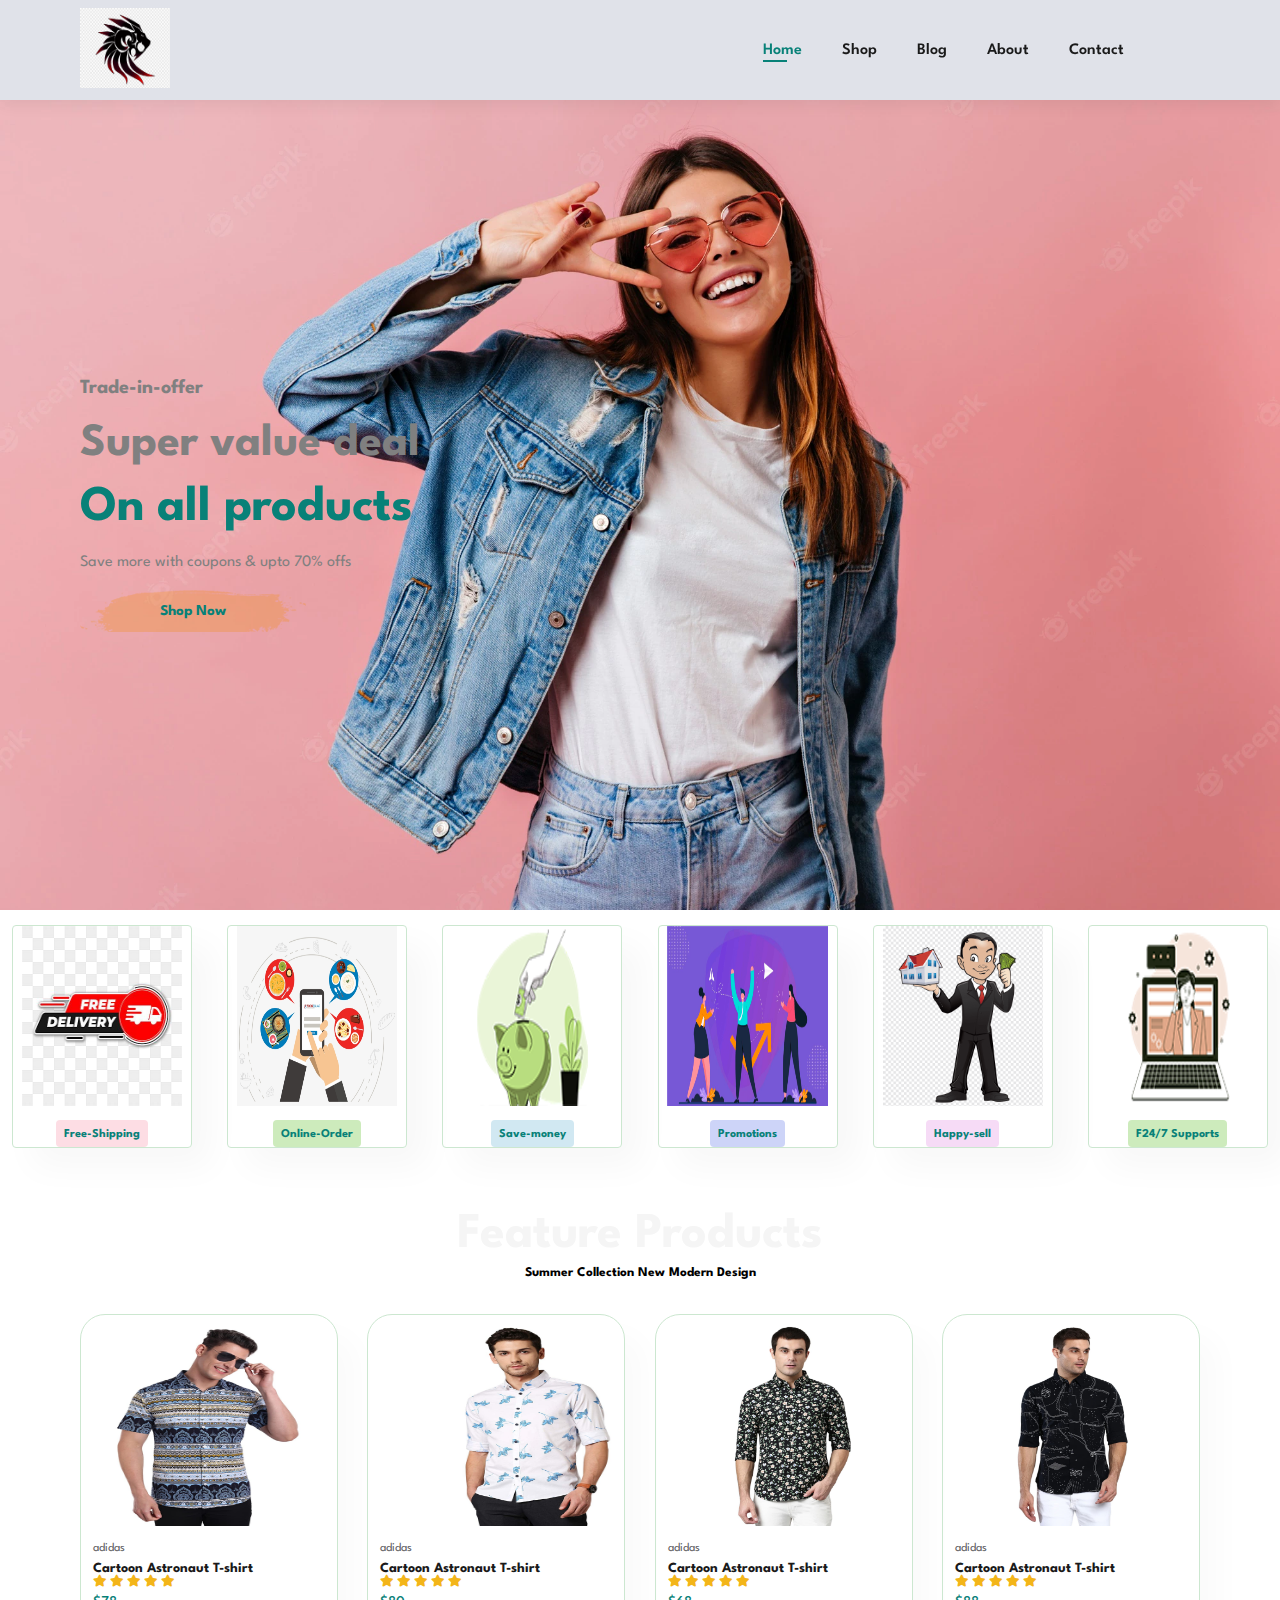
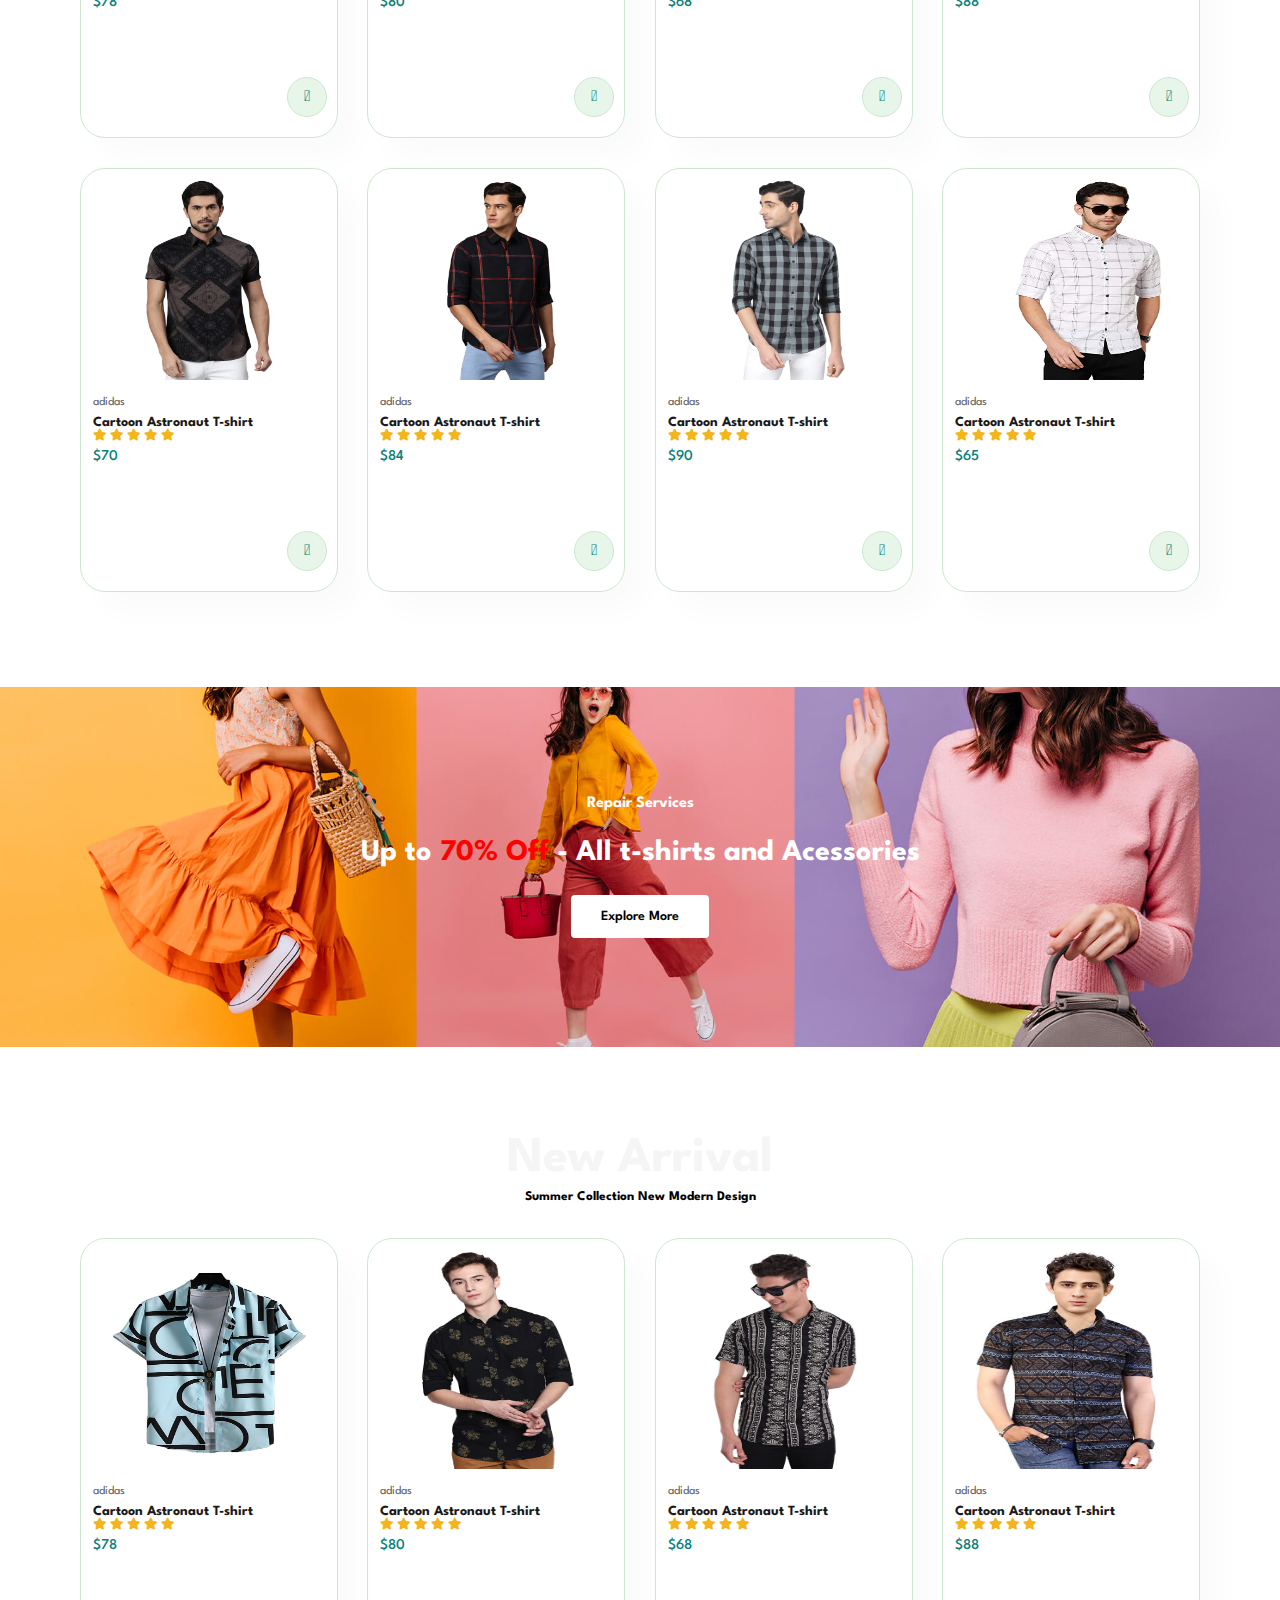
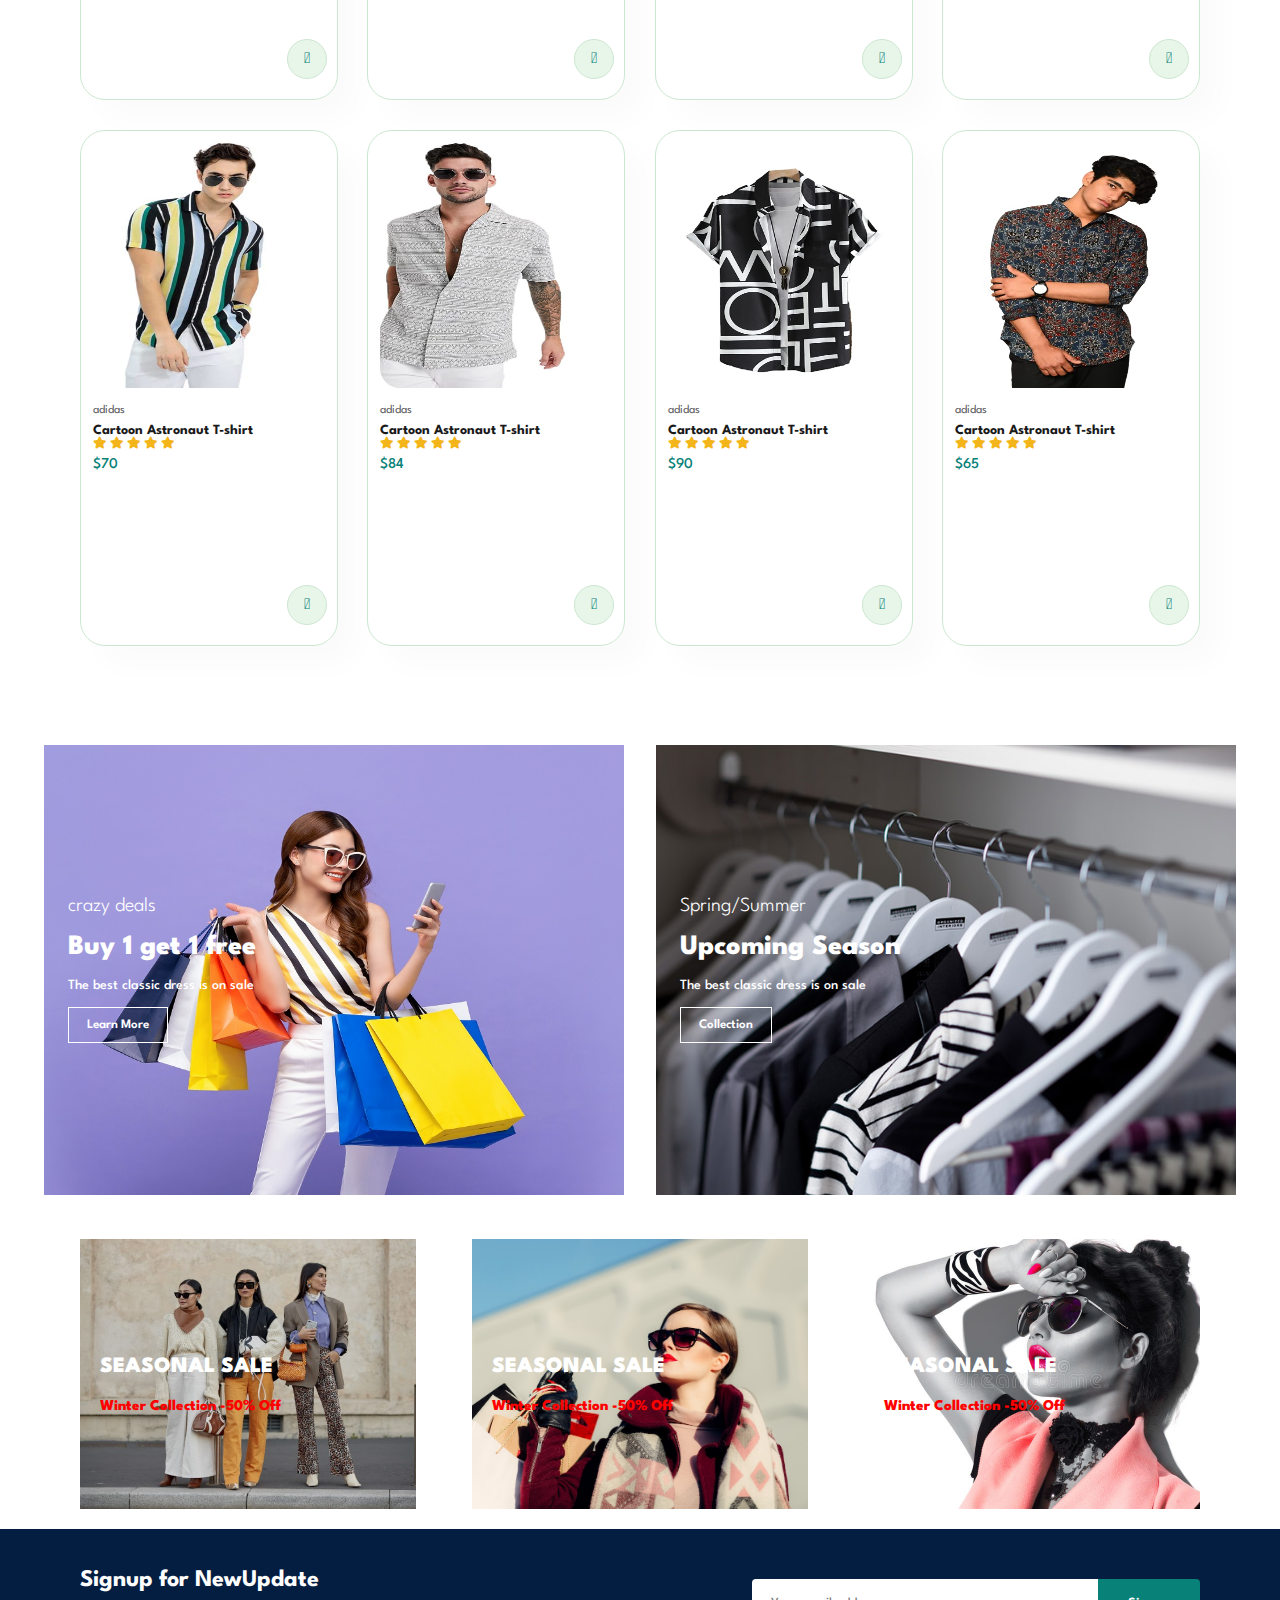
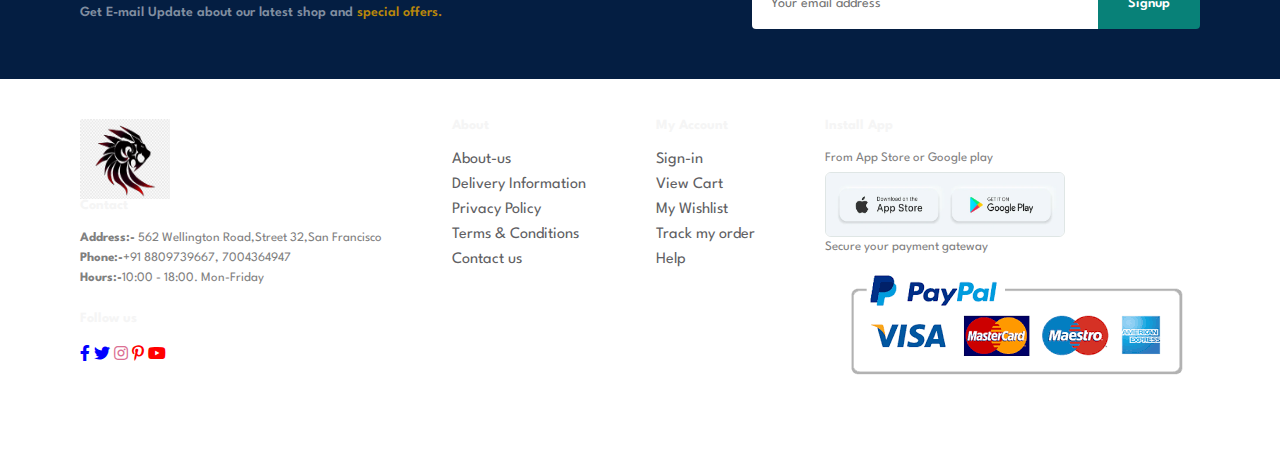
==== index.html @ 92c3c426 "Add files via upload" ====
<!DOCTYPE html>
<html lang="en">
<head>
    <meta charset="UTF-8">
    <meta http-equiv="X-UA-Compatible" content="IE=edge">
    <meta name="viewport" content="width=device-width, initial-scale=1.0">
    <title>E-Commerce</title>
    <link rel="stylesheet" href="https://pro.fontawesome.com/releases/v5.10.0/css/all.css">
    <link rel="stylesheet" href="index.css">

    <!-- Bootstrap css  -->
    <link href="https://cdn.jsdelivr.net/npm/bootstrap@5.3.0-alpha1/dist/css/bootstrap.min.css" rel="stylesheet" integrity="sha384-GLhlTQ8iRABdZLl6O3oVMWSktQOp6b7In1Zl3/Jr59b6EGGoI1aFkw7cmDA6j6gD" crossorigin="anonymous">
</head>
<body>
    
    
<section id="header">
    <a href="#"><img src="img/logo2.png" class="logo" alt=""></a>
    <div>
        <ul id="navbar">
            <li><a class="active" href="home.html">Home</a></li>
            <li><a href="shop.html">Shop</a></li>
            <li><a href="blog.html">Blog</a></li>
            <li><a href="about.html">About</a></li>
            <li><a href="contact.html">Contact</a></li>
            <li><a href="cart.html"><i id="lg-bag" class="far fa-shopping-bag"></i></a></li>
            <a href="#" id="close"><i class="far fa-times"></i></a>
        </ul>
    </div>
    <div id="mobile">
        <a href="cart.html"><i class="far fa-shopping-bag"></i></a>
        <i id="bar" class="fas fa-outdent"></i>
        
    </div>
</section>

<section id="hero">
    <h4>Trade-in-offer</h4>
    <h2>Super value deal</h2>
    <h1>On all products</h1>
    <p>Save more with coupons & upto 70% offs</p>
    <button>Shop Now</button>
</section>

<section id="features" class="section-p1">
    <div class="fe-box">
      <img class="f1" src="img/f-1.jpg" alt="">
      <h6 class="text-center">Free-Shipping</h6>
    </div>
    <div class="fe-box">
      <img class="f1" src="img/f-2.png" alt="">
      <h6 class="text-center">Online-Order</h6>
    </div>
    <div class="fe-box">
      <img class="f1" src="img/f3.png" alt="">
      <h6 class="text-center">Save-money</h6>
    </div>

    <div class="fe-box">
      <img class="f1" src="img/f-4.png" alt="">
      <h6 class="text-center">Promotions</h6>
    </div>
    <div class="fe-box">
      <img class="f1" src="img/f-5.png" alt="">
      <h6 class="text-center">Happy-sell</h6>
    </div>
    <div class="fe-box">
      <img class="f1" src="img/f6.png" alt="">
      <h6 class="text-center">F24/7 Supports</h6>
    </div>
</section>

<section id="product1" class="section-p1">
    <h1>Feature Products</h1>
    <h5>Summer Collection New Modern Design</h5>

    <div class="pro-container">
        <div class="pro">
            <img src="img/products/p1.jpg" alt="">
            <div class="des">
                <span>adidas</span>
                <h5>Cartoon Astronaut T-shirt</h5>
                <div class="star">
                    <li class="fas fa-star"></li>
                    <li class="fas fa-star"></li>
                    <li class="fas fa-star"></li>
                    <li class="fas fa-star"></li>
                    <li class="fas fa-star"></li>
                </div>
                <h4>$78</h4>
            </div>
            <a href="#"><i class="fal fa-shopping-cart cart"></i></a>
        </div>
        
        <div class="pro">
            <img src="img/products/p2.jpg" alt="">
            <div class="des">
                <span>adidas</span>
                <h5>Cartoon Astronaut T-shirt</h5>
                <div class="star">
                    <li class="fas fa-star"></li>
                    <li class="fas fa-star"></li>
                    <li class="fas fa-star"></li>
                    <li class="fas fa-star"></li>
                    <li class="fas fa-star"></li>
                </div>
                <h4>$80</h4>
            </div>
            <a href="#"><i class="fal fa-shopping-cart cart"></i></a>
        </div>

        <div class="pro">
            <img src="img/products/p3.jpg" alt="">
            <div class="des">
                <span>adidas</span>
                <h5>Cartoon Astronaut T-shirt</h5>
                <div class="star">
                    <li class="fas fa-star"></li>
                    <li class="fas fa-star"></li>
                    <li class="fas fa-star"></li>
                    <li class="fas fa-star"></li>
                    <li class="fas fa-star"></li>
                </div>
                <h4>$68</h4>
            </div>
            <a href="#"><i class="fal fa-shopping-cart cart"></i></a>
        </div>

        <div class="pro">
            <img src="img/products/p4.jpg" alt="">
            <div class="des">
                <span>adidas</span>
                <h5>Cartoon Astronaut T-shirt</h5>
                <div class="star">
                    <li class="fas fa-star"></li>
                    <li class="fas fa-star"></li>
                    <li class="fas fa-star"></li>
                    <li class="fas fa-star"></li>
                    <li class="fas fa-star"></li>
                </div>
                <h4>$88</h4>
            </div>
            <a href="#"><i class="fal fa-shopping-cart cart"></i></a>
        </div>

        <div class="pro">
            <img src="img/products/p5.jpg" alt="">
            <div class="des">
                <span>adidas</span>
                <h5>Cartoon Astronaut T-shirt</h5>
                <div class="star">
                    <li class="fas fa-star"></li>
                    <li class="fas fa-star"></li>
                    <li class="fas fa-star"></li>
                    <li class="fas fa-star"></li>
                    <li class="fas fa-star"></li>
                </div>
                <h4>$70</h4>
            </div>
            <a href="#"><i class="fal fa-shopping-cart cart"></i></a>
        </div>

        <div class="pro">
            <img src="img/products/p6.jpg" alt="">
            <div class="des">
                <span>adidas</span>
                <h5>Cartoon Astronaut T-shirt</h5>
                <div class="star">
                    <li class="fas fa-star"></li>
                    <li class="fas fa-star"></li>
                    <li class="fas fa-star"></li>
                    <li class="fas fa-star"></li>
                    <li class="fas fa-star"></li>
                </div>
                <h4>$84</h4>
            </div>
            <a href="#"><i class="fal fa-shopping-cart cart"></i></a>
        </div>

        <div class="pro">
            <img src="img/products/p7.jpg" alt="">
            <div class="des">
                <span>adidas</span>
                <h5>Cartoon Astronaut T-shirt</h5>
                <div class="star">
                    <li class="fas fa-star"></li>
                    <li class="fas fa-star"></li>
                    <li class="fas fa-star"></li>
                    <li class="fas fa-star"></li>
                    <li class="fas fa-star"></li>
                </div>
                <h4>$90</h4>
            </div>
            <a href="#"><i class="fal fa-shopping-cart cart"></i></a>
        </div>

        <div class="pro">
            <img src="img/products/p8.jpg" alt="">
            <div class="des">
                <span>adidas</span>
                <h5>Cartoon Astronaut T-shirt</h5>
                <div class="star">
                    <li class="fas fa-star"></li>
                    <li class="fas fa-star"></li>
                    <li class="fas fa-star"></li>
                    <li class="fas fa-star"></li>
                    <li class="fas fa-star"></li>
                </div>
                <h4>$65</h4>
            </div>
            <a href="#"><i class="fal fa-shopping-cart cart"></i></a>
        </div>
    </div>
</section>

<section id="banner" class="section-m1">
  <h4>Repair Services</h4>
  <h2>Up to <span>70% Off</span> - All t-shirts and Acessories</h2>
  <button class="normal">Explore More</button>
</section>

<section id="product1" class="section-p1">
    <h1>New Arrival</h1>
    <h5>Summer Collection New Modern Design</h5>

    <div class="pro-container">
        <div class="pro">
            <img src="img/Arrival/a1.jpg" alt="">
            <div class="des">
                <span>adidas</span>
                <h5>Cartoon Astronaut T-shirt</h5>
                <div class="star">
                    <li class="fas fa-star"></li>
                    <li class="fas fa-star"></li>
                    <li class="fas fa-star"></li>
                    <li class="fas fa-star"></li>
                    <li class="fas fa-star"></li>
                </div>
                <h4>$78</h4>
            </div>
            <a href="#"><i class="fal fa-shopping-cart cart"></i></a>
        </div>
        
        <div class="pro">
            <img src="img/Arrival/a9.jpg" alt="">
            <div class="des">
                <span>adidas</span>
                <h5>Cartoon Astronaut T-shirt</h5>
                <div class="star">
                    <li class="fas fa-star"></li>
                    <li class="fas fa-star"></li>
                    <li class="fas fa-star"></li>
                    <li class="fas fa-star"></li>
                    <li class="fas fa-star"></li>
                </div>
                <h4>$80</h4>
            </div>
            <a href="#"><i class="fal fa-shopping-cart cart"></i></a>
        </div>

        <div class="pro">
            <img src="img/Arrival/a3.jpg" alt="">
            <div class="des">
                <span>adidas</span>
                <h5>Cartoon Astronaut T-shirt</h5>
                <div class="star">
                    <li class="fas fa-star"></li>
                    <li class="fas fa-star"></li>
                    <li class="fas fa-star"></li>
                    <li class="fas fa-star"></li>
                    <li class="fas fa-star"></li>
                </div>
                <h4>$68</h4>
            </div>
            <a href="#"><i class="fal fa-shopping-cart cart"></i></a>
        </div>

        <div class="pro">
            <img src="img/Arrival/a4.jpg" alt="">
            <div class="des">
                <span>adidas</span>
                <h5>Cartoon Astronaut T-shirt</h5>
                <div class="star">
                    <li class="fas fa-star"></li>
                    <li class="fas fa-star"></li>
                    <li class="fas fa-star"></li>
                    <li class="fas fa-star"></li>
                    <li class="fas fa-star"></li>
                </div>
                <h4>$88</h4>
            </div>
            <a href="#"><i class="fal fa-shopping-cart cart"></i></a>
        </div>

        <div class="pro">
            <img src="img/Arrival/a5.jpg" alt="">
            <div class="des">
                <span>adidas</span>
                <h5>Cartoon Astronaut T-shirt</h5>
                <div class="star">
                    <li class="fas fa-star"></li>
                    <li class="fas fa-star"></li>
                    <li class="fas fa-star"></li>
                    <li class="fas fa-star"></li>
                    <li class="fas fa-star"></li>
                </div>
                <h4>$70</h4>
            </div>
            <a href="#"><i class="fal fa-shopping-cart cart"></i></a>
        </div>

        <div class="pro">
            <img src="img/Arrival/a6.jpg" alt="">
            <div class="des">
                <span>adidas</span>
                <h5>Cartoon Astronaut T-shirt</h5>
                <div class="star">
                    <li class="fas fa-star"></li>
                    <li class="fas fa-star"></li>
                    <li class="fas fa-star"></li>
                    <li class="fas fa-star"></li>
                    <li class="fas fa-star"></li>
                </div>
                <h4>$84</h4>
            </div>
            <a href="#"><i class="fal fa-shopping-cart cart"></i></a>
        </div>

        <div class="pro">
            <img src="img/Arrival/a7.jpg" alt="">
            <div class="des">
                <span>adidas</span>
                <h5>Cartoon Astronaut T-shirt</h5>
                <div class="star">
                    <li class="fas fa-star"></li>
                    <li class="fas fa-star"></li>
                    <li class="fas fa-star"></li>
                    <li class="fas fa-star"></li>
                    <li class="fas fa-star"></li>
                </div>
                <h4>$90</h4>
            </div>
            <a href="#"><i class="fal fa-shopping-cart cart"></i></a>
        </div>

        <div class="pro">
            <img src="img/Arrival/a8.jpg" alt="">
            <div class="des">
                <span>adidas</span>
                <h5>Cartoon Astronaut T-shirt</h5>
                <div class="star">
                    <li class="fas fa-star"></li>
                    <li class="fas fa-star"></li>
                    <li class="fas fa-star"></li>
                    <li class="fas fa-star"></li>
                    <li class="fas fa-star"></li>
                </div>
                <h4>$65</h4>
            </div>
            <a href="#"><i class="fal fa-shopping-cart cart"></i></a>
        </div>
    </div>
</section>

<section id="sm-banner" class="section-p1">
    <div class="banner-box">
       <h4>crazy deals</h4>
       <h2>Buy 1 get 1 free</h2>
       <span>The best classic dress is on sale</span>
       <button class="white">Learn More</button>
    </div>

    <div class="banner-box banner-box2">
       <h4>Spring/Summer</h4>
       <h2>Upcoming Season</h2>
       <span>The best classic dress is on sale</span>
       <button class="white">Collection</button>
    </div>
</section>

<section id="banner3">
  <div class="banner-box">
    <h2>SEASONAL SALE</h2>
    <h3>Winter Collection -50% Off</h3>
  </div>

  <div class="banner-box banner-box2">
    <h2>SEASONAL SALE</h2>
    <h3>Winter Collection -50% Off</h3>
  </div>

  <div class="banner-box banner-box3">
    <h2>SEASONAL SALE</h2>
    <h3>Winter Collection -50% Off</h3>
  </div>
</section>

<section id="newsletter" class="section-p1" class="section-m1">
    <div class="newstext">
        <h4>Signup for NewUpdate</h4>
        <p>Get E-mail Update about our latest shop and <span>special offers.</span></p>
    </div>

    <div class="form">
        <input type="text" placeholder="Your email address">
        <button class="normal">Signup</button>
    </div>

</section>

<footer class="section-p1">
    <div class="col">
        <img src="img/logo2.png" alt="" class="logo2">
        <h4>Contact</h4>
        <p> <strong>Address:-</strong> 562 Wellington Road,Street 32,San Francisco</p>
        <p> <strong>Phone:-</strong>+91 8809739667, 7004364947</p>
        <p> <strong>Hours:-</strong>10:00 - 18:00. Mon-Friday</p>
        <div class="follow">
            <h4>Follow us</h4>
            <div class="icon">
               <a href="https://www.facebook.com/" target="_blank" style="color: blue;"><i class="fab fa-facebook-f"></i></a> 
               <a href="https://www.twitter.com" target="_blank" style="color: blue;"><i class="fab fa-twitter"></i></a> 
               <a href="https://www.instagram.com" target="_blank" style="color: palevioletred;"><i class="fab fa-instagram"></i></a> 
               <a href="https://www.pinterest.com" target="_blank" style="color: red;"><i class="fab fa-pinterest-p"></i></a>
               <a href="https://www.youtube.com" target="_blank" style="color: red;"><i class="fab fa-youtube"></i></a>
            </div>
        </div>
    </div>

    <div class="col">
      <h4>About</h4>
      <a href="#">About-us</a>
      <a href="#">Delivery Information</a>
      <a href="#">Privacy Policy</a>
      <a href="#">Terms & Conditions</a>
      <a href="#">Contact us</a>
    </div>

    <div class="col">
      <h4>My Account</h4>
      <a href="#">Sign-in</a>
      <a href="#">View Cart</a>
      <a href="#">My Wishlist</a>
      <a href="#">Track my order</a>
      <a href="#">Help</a>
    </div>

    <div class="col install">
        <h4>Install App</h4>
        <p>From App Store or Google play</p>
        <div class="row">
            <span><img src="img/pay/app7.webp" alt=""></span>
            
        </div>
        <p>Secure your payment gateway</p>
        <img src="img/pay/app5.png" alt="">
    </div>
</footer>


    <script src="index.js"></script>

    <!-- Bootstrap javascript  -->
    <script src="https://cdn.jsdelivr.net/npm/bootstrap@5.3.0-alpha1/dist/js/bootstrap.bundle.min.js" integrity="sha384-w76AqPfDkMBDXo30jS1Sgez6pr3x5MlQ1ZAGC+nuZB+EYdgRZgiwxhTBTkF7CXvN" crossorigin="anonymous"></script>
    <script src="https://cdn.jsdelivr.net/npm/@popperjs/core@2.11.6/dist/umd/popper.min.js" integrity="sha384-oBqDVmMz9ATKxIep9tiCxS/Z9fNfEXiDAYTujMAeBAsjFuCZSmKbSSUnQlmh/jp3" crossorigin="anonymous"></script>
    <script src="https://cdn.jsdelivr.net/npm/bootstrap@5.3.0-alpha1/dist/js/bootstrap.min.js" integrity="sha384-mQ93GR66B00ZXjt0YO5KlohRA5SY2XofN4zfuZxLkoj1gXtW8ANNCe9d5Y3eG5eD" crossorigin="anonymous"></script>
</body>
</html>
---- index.css ----
@import url('https://fonts.googleapis.com/css2?family=Spartan:wght@100;200;300;400;500;600;700;800;900;&display=swap');

*{
    margin: 0;
    padding: 0;
    box-sizing: border-box;
    font-family: 'Spartan', sans-serif;
}

h1{
    font-size: 50px;
    line-height: 64px;
    color: whitesmoke;
}

h2{
    font-size: 46px;
    line-height: 64px;
    color: whitesmoke;
}

h4{
    font-size: 20px;
    color: whitesmoke;
}

h6{
    font-weight: 700;
    font-size: 12px;
}

p{
    font-size: 16px;
    color: whitesmoke;
    margin: 15px 0 20px 0;
}

.section-p1{
    padding: 40px 80px;
}

.section-m1{
    margin: 40px 0;
}

body{
    width: 100%;
}
.logo{
    height: 80px;
    width: 90px;
}

.logo2{
    height: 80px;
    width: 90px;
}

/* Header page  */

#header{
    display: flex;
    align-items: center;
    justify-content: space-between;
    padding: 20px 80px;
    background: #e0e2e9;
    box-shadow: 0 5px 15px rgba(0,0,0, 0.06);
    z-index: 999;
    position: sticky;
    top: 0;
    left: 0;
    height: 100px;

}

#navbar{
    display: flex;
    align-items: center;
    justify-content: center;
}

#navbar li{
    list-style: none;
    padding: 0 20px;
    position: relative;
}

#navbar li a{
    text-decoration: none;
    font-size: 16px;
    font-weight: 600;
    color: #1a1a1a;
    transition: 0.3s ease;
}

#navbar li a:hover,
#navbar li a.active{
    color: #088178;
}

#navbar li a.active::after,
#navbar li a:hover::after{
    content: "";
    width: 30%;
    height: 2px;
    background: #088178;
    position: absolute;
    bottom: -4px;
    left: 20px;
}

/* Home page  */

#hero{
    background-image: url("img/img8.webp");
    background-repeat: no-repeat;
    height: 90vh;
    width: 100%;
    background-size: cover;
    background-position: top 25% right 0%;
    padding: 0 80px;
    display: flex;
    flex-direction: column;
    align-items: flex-start;
    justify-content: center;

}

#hero h4{
    padding-bottom: 15px;
}

#hero h4,h2,p{
    color: gray;
}

#hero h1{
    color: #088178;
}

#hero button{
    background-image: url("img/button.png");
    background-color: transparent;
    color: #088178;
    border: 0;
    padding: 14px 80px 14px 80px;
    background-repeat: no-repeat;
    cursor: pointer;
    font-weight: 700;
    font-size: 15px;
}

#features{
    display: flex;
    align-items: center;
    justify-content: space-between;
    flex-wrap: wrap;
    padding: 0;

}

#features .fe-box{
    width: 180px;
    text-align: center;
    box-shadow: 20px 20px 34px rgba(0,0,0, 0.03);
    border: 1px solid #cce7d0;
    border-radius: 4px;
    margin: 15px 12px;
    transition: transform .2s;
}

#features .fe-box:hover{
     transform: scale(1.1);
    
}

#features .fe-box h6{
    display: inline-block;
    padding: 9px 8px 6px 8px;
    line-height: 1;
    border-radius: 4px;
    color: #088178;
    background-color: #fddde4;
}

#features .fe-box:nth-child(2) h6{
    background-color: #cdebbc;
}

#features .fe-box:nth-child(3) h6{
    background-color: #d1e8f2;
}
#features .fe-box:nth-child(4) h6{
    background-color: #cdd4f8;
}
#features .fe-box:nth-child(5) h6{
    background-color: #f6dbf6;
}
#features .fe-box:nth-child(6) h6{
    background-color: #cdebbc;
}

#features .fe-box img {
    width: 90%;
    margin-bottom: 10px;
}

.f1{
    width: 180px;
    height: 180px;
    
}

.fe-box span{
    text-align: center;
    
}

#product1{
    text-align: center;
}

#product1 .pro-container{
    display: flex;
    justify-content: space-between;
    padding-top: 20px;
    flex-wrap: wrap;
}

#product1 .pro{
    width: 23%;
    min-width: 250px;
    padding: 10px 12px;
    border: 1px solid #cce7d0;
    border-radius: 25px;
    cursor: pointer;
    box-shadow: 20px 20px 30px rgba(0,0,0, 0.02);
    margin: 15px 0;
    transition: transform .2s;
    position: relative;
}

#product1 .pro:hover{
    transform: scale(1.1);
}

#product1 .pro img{
    width: 100%;
    height: 50%;
    border-radius: 20px;
}

#product1 .pro .des{
    text-align: start;
    padding: 10px 0;
}

#product1 .pro .des span{
    color: #606063;
    font-size: 12px;
}

#product1 .pro .des h5{
   padding-top: 7px;
   color: #1a1a1a;
   font-size: 14px;
}

#product1 .pro .des .star{
    font-size: 12px;
    color: rgb(243, 181, 25);
}

#product1 .pro .des h4{
     padding-top: 7px;
     font-size: 15px;
     font-weight: 500;
     color: #088178;
}

#product1 .pro .cart{
  width: 40px;
  height: 40px;
  line-height: 40px;
  border-radius: 50px;
  background-color: #e8f6ea;
  font-weight: 500;
  color: #088178;
  border: 1px solid #cce7d0;
  position: absolute;
  bottom: 20px;
  right: 10px;
}

#banner{
    display: flex;
    flex-direction: column;
    justify-content: center;
    text-align: center;
    align-items: center;
    background-image: url('img/banner/b8.jpg');
    width: 100%;
    height: 40vh;
    background-size: cover;
    background-position: center;
}
#banner h4{
    color: #fff;
    font-size: 16px;

}

#banner h2{
    color: #fff;
    font-size: 30px;
    padding: 10px 0;
}

#banner h2 span{
    color: red;

}

button.normal{
    font-size: 14px;
    font-weight: 600;
    padding: 15px 30px;
    color: black;
    background-color: white;
    border-radius: 4px;
    cursor: pointer;
    border: none;
    outline: none;
    transition: 0.2s;
}

button.white{
    font-size: 13px;
    font-weight: 600;
    padding: 11px 18px;
    color: #fff;
    background-color: transparent;
    cursor: pointer;
    border: 1px solid white;
    outline: none;
    transition: 0.2s;
}

.normal:hover{
    background-color: #088178;
    color: white;
}

#sm-banner{
    display: flex;
    justify-content: space-between;
    flex-wrap: wrap;
    padding: 44px;
}

#sm-banner .banner-box{
    display: flex;
    flex-direction: column;
    justify-content: center;
    align-items: flex-start;
    background-image: url('img/banner/b3.jpg');
    min-width: 580px;
    height: 50vh;
    background-size: cover;
    background-position: center;
    padding: 24px;
}

#sm-banner .banner-box2{
    display: flex;
    flex-direction: column;
    justify-content: center;
    align-items: flex-start;
    background-image: url('img/banner/b12.jpg');
    min-width: 580px;
    height: 50vh;
    background-size: cover;
    background-position: center;
    padding: 24px;
}

#sm-banner h4{
    color: #fff;
    font-size: 20px;
    font-weight: 300;
}

#sm-banner h2{
    color: #fff;
    font-size: 28px;
    font-weight: 800;
}

#sm-banner span{
    color: #fff;
    font-size: 14px;
    font-weight: 500;
    padding-bottom: 15px;
}

#sm-banner .banner-box:hover button{
    background-color: #088178;
    border: 1px solid #088178;
}

#banner3{
    display: flex;
    justify-content: space-between;
    flex-wrap: wrap;
    padding: 0 80px;
}

#banner3 .banner-box{
    display: flex;
    flex-direction: column;
    justify-content: center;
    align-items: flex-start;
    background-image: url('img/banner/b16.jpg');
    min-width: 30%;
    height: 30vh;
    background-size: cover;
    background-position: center;
    padding: 20px;
    margin-bottom: 20px;
}

#banner3 .banner-box2{
    background-image: url('img/banner/b13.jfif');
}

#banner3 .banner-box3{
    background-image: url('img/banner/b14.jpg');
}



#banner3 h2{
    color: white;
    font-weight: 900;
    font-size: 22px;
}

#banner3 h3{
   color: red;
   font-weight: 800;
   font-size: 15px;
}

#newsletter{
    display: flex;
    justify-content: space-between;
    flex-wrap: wrap;
    align-items: center;
    background-image: url('');
    background-repeat: no-repeat;
    background-position: 20% 30%;
    background-color: #041e42;
}

#newsletter h4{
    font-size: 24px;
    font-weight: 700;
    color: white;
}

#newsletter p{
    font-size: 14px;
    font-weight: 600;
    color: #818ea0;
}

#newsletter p span{

    color: darkgoldenrod;
}

#newsletter input{
    height: 3.125rem;
    padding: 0 1.25em;
    font-size: 14px;
    width: 100%;
    border: 1px solid transparent;
    border-radius: 4px;
    outline: none;
    border-top-right-radius: 0;
    border-bottom-right-radius: 0;
}

#newsletter .form{
    display: flex;
    width: 40%;
}

#newsletter button{
    background-color: #088178;
    color: white;
    white-space: nowrap;
    border-top-left-radius: 0;
    border-bottom-left-radius: 0;
}

.row img{
    height: 65px;
    width: 240px;
    border: 1px solid #dfe6e5;
    border-radius: 6px;

}

footer{
    display: flex;
    flex-wrap: wrap;
    justify-content: space-between;
}

footer .col{
    display: flex;
    flex-direction: column;
    align-items: flex-start;
    margin-bottom: 20px;
}

footer .col a{
    text-decoration: none;
    color: #606063;
    margin-bottom: 10px;
}

footer .logo{
    margin-bottom: 30px;
}

footer h4{
    font-size: 14px;
    padding-bottom: 20px;
}

footer p{
    font-size: 13px;
    margin: 0 0 8px 0;
}

footer .follow{
    margin-top: 20px;
}

footer .install .row .img{
    border: 1px solid #088178;
    border-radius: 6px;
}

footer .follow i:hover,
footer a:hover{
    color: #088178;
}

#mobile{
    display: none;
    align-items: center;
}

#close{
    display: none;
}


/* Shop page  */

#page-header{
    background-image: url('img/shop/s1.jpg');
    width: 100%;
    height: 40vh;
    background-repeat: no-repeat;
    background-size: cover;
    display: flex;
    justify-content: center;
    text-align: center;
    flex-direction: column;
    padding: 14px;
}

#page-header h2,
#page-header p{
    color: gray;
}

#pagination{
    text-align: center;
}

#pagination a{
    text-decoration: none;
    background-color: #088178;
    padding: 15px 20px;
    border-radius: 4px;
    color: #fff;
    font-weight: 600;
}

#pagination a i{
    font-size: 16px;
    font-weight: 600;
}

/* single product  */

#prodetails{
    display: flex;
    margin-top: 20px;
}

#prodetails .single-pro-image{
    width: 40%;
    margin-right: 50px;
}

.small-img-group{
    display: flex;
    justify-content: space-between;
}

#prodetails .single-pro-details{
    width: 50%;
    padding-top: 30px;
}

#prodetails .single-pro-details h4{
    padding: 30px 0 20px 0;
}

#prodetails .single-pro-details h2{
    font-size: 26px;
}

#prodetails .single-pro-details select{
    display: block;
    padding: 5px 10px;
    margin-bottom: 10px;
}

#prodetails .single-pro-details input{
    width: 50px;
    height: 47px;
    padding-left: 10px;
    font-size: 16px;
    margin-right: 10px;
}

#prodetails .single-pro-details button{
    background-color: #088178;
    color: #fff;
}

#prodetails .single-pro-details span{
    line-height: 25px;
}


/* Blog page  */

#page-header.blog-header{
    background-image: url('img/blog/bl5.jpg');
}

#blog{
    padding: 150px 150px 0 150px;
}

#blog .blog-box{
    display: flex;
    align-items: center;
    width: 100%;
    position: relative;
    padding-bottom: 90px;
}

#blog .blog-img{
    width: 50%;
    margin-right: 40px;
}

#blog img{
    width: 100%;
    height: 300px;
    object-fit: cover;
}

#blog .blog-details{
    width: 50%;
}

#blog .blog-details a{
    text-decoration: none;
    font-size: 11px;
    color: #000;
    font-weight: 700;
    position: relative;
}

#blog .blog-details a::after{
    content: "";
    width: 50px;
    height: 1px;
    background-color: black;
    position: absolute;
    top: 4px;
    right: -60px;
}

#blog .blog-details a:hover{
  color: #088178;
}

#blog .blog-details a:hover::after{
    background-color: #088178;
}

#blog .blog-box h1{
    position: absolute;
    top: -40px;
    left: 0;
    font-size: 70px;
    font-weight: 700;
    color: #c9cbce;
    z-index: -9;
}

/* About page  */

#page-header.about-header{
    background-image: url('img/about2/a2.jpg');
}

#about-head{
    display: flex;
    align-items: center;
}

#about-app{
    text-align: center;
}

#about-app .vedio{
    width: 70%;
    height: 100%;
    margin: 30px auto 0 auto;
}

#about-app .vedio video{
    width: 100%;
    height: 100%;
   border-radius: 20px;
}


/* Contact page  */
#page-header.contact-header{
    background-image: url('img/about2/a5.webp');
}

#contact-details{
    display: flex;
    align-items: center;
    justify-content: space-between;
}

#contact-details .details{
    width: 40%;
}

#contact-details .details span,
#form-details form span{
    font-size: 12px;
}

#contact-details .details h2,
#from-details form h2{
    font-size: 26px;
    line-height: 35px;
    padding: 20px 0;
}

#contact-details .details h3{
    font-size: 16px;
    padding-bottom: 15px;
}

#contact-details .details li{
    list-style: none;
    display: flex;
    padding: 10px 0;
}

#contact-details .details li i{
    font-size: 14px;
    padding-right: 22px;
}

#contact-details .details li p{
    font-size: 14px;
    margin: 0;
}

#contact-details .map{
  width: 55%;
  height: 440px;
}

#contact-details .map iframe{
    width: 100%;
    height: 100%;
}

#form-details{
    display: flex;
    justify-content: space-between;
    margin: 30px;
    padding: 80px;
    border: 1px solid #e1e1e1;
}
#form-details form{
  width: 65%;
  display: flex;
  flex-direction: column;
  align-items: flex-start;
}

#form-details form input,
#form-details form textarea{
    width: 100%;
    padding: 12px 15px;
    outline: none;
    margin-bottom: 20px;
    border: 1px solid #e1e1e1;
}

#form-details form button{
    background-color: #088178;
    color: white;
}

#form-details .people div{
  padding-bottom: 25px;
  display: flex;
  align-items: flex-start;
}

#form-details .people div img{
    width: 75px;
    height: 75px;
    object-fit: cover;
    margin-right: 15px;
}


#form-details .people div p{
    margin: 0;
    font-size: 13px;
    line-height: 25px;
}

#form-details .people div p span{
    display: block;
    font-size: 16px;
    font-weight: 600;
    color: black;
}


/* cart page  */

#cart {
    overflow-x: auto; 
}

#page-header.cart-header{
    background-image: url('img/c4.webp');
}

#cart table{
    width: 100%;
    border-collapse:collapse;
    table-layout: fixed;
    white-space: nowrap;
}

#cart table img{
    width: 45px;
}

#cart table td:nth-child(1){
    width: 100%;
    text-align: center;
}

#cart table td:nth-child(2){
    width: 150%;
    text-align: center;
}

#cart table td:nth-child(3){
    width: 250%;
    text-align: center;
}

#cart table td:nth-child(4),
#cart table td:nth-child(5),
#cart table td:nth-child(6){
    width: 150%;
    text-align: center;
}

#cart table td:nth-child(5) input{
    width: 70px;
    padding: 10px 5px 10px 15px;
}

#cart table thead{
    border: 1px solid #e2e9e1;
    border-left: none;
    border-right: none;
}

#cart table thead td{
    font-weight: 700;
    text-transform: uppercase;
    font-size: 13px;
    padding: 18px 0;
}

#cart table tbody tr td{
    padding-top: 12px;
}

#cart-add{
    display: flex;
    flex-wrap: wrap;
    justify-content: space-between;
}

#coupon{
    width: 50%;
    margin-bottom: 30px;
}

#coupon h3,
#subtotal h3{
    padding-bottom: 15px;
}

#coupon input{
    padding: 10px 20px;
    outline: none;
    width: 60%;
    margin-right: 10px;
    border: 1px solid #e2e9e1;
    border-radius: 4px;
}

#coupon button,
#subtotal button{
    background-color: #088178;
    color: #fff;
    padding: 12px 20px;
}

#subtotal{
    width: 50%;
    margin-bottom: 30px;
    border: 1px solid #e2e9e1;
    padding: 30px;
}

#subtotal table{
    border-collapse: collapse;
    width: 100%;
    margin-bottom: 20px;
}

#subtotal table td{
    width: 50%;
    border: 1px solid #e2e9e1;
    padding: 10px;
    font-size: 13px;
}





/* Start our media query  */

/* i-pad-mini device media query  */

@media (max-width: 799px){


    .logo{
        margin-left: -55px;
    }
    #header{
        width: 510px;
    }

    #page-header.contact-header{
        width: 100%;
    }

    .section-p1{
        padding: 40px 40px;
    }
    #navbar{
        display: flex;
        flex-direction: column;
        align-items: flex-start;
        justify-content: flex-start;
        position: fixed;
        top: 0;
        right: -300px;
        height: 100vh;
        width: 220px;
        background-color: #E3E6F3;
        box-shadow: 0 40 60px rgba(0,0,0, 0.01);
        padding: 80px 0 0 10px;
        transition: 0.2s;
    }

    #navbar.active{
        right: 0px;
    }

    #navbar li{
        margin-bottom: 25px;
    }

    #mobile{
        display: flex;
        align-items: center;
    }

    #mobile i{
        color: #1a1a1a;
        font-size: 24px;
        padding-left: 20px;
    }

    #close{
        display: initial;
        position: absolute;
        top: 30px;
        left: 30px;
        color: #1a1a1a;
        font-size: 24px;
    }
    #lg-bag{
        display: none;
    }

    #hero{
        height: 70vh;
        padding: 0 80px;
        background-position: top 30% right 30%;
    }

    #feature{
        justify-content: center;
    }

    #feature .fe-box{
        margin: 15px 15px;
    }

    #product1 .pro-container{
        justify-content: center;
    }

    #product1 .pro{
        margin: 15px;
    }

    #banner{
        height: 20vh;
    }

    #sm-banner .banner-box{
        min-width: 100%;
        height: 30vh;
    }

    #banner3{
        padding: 0 40px;
    }

    #banner3 .banner-box{
        width: 28%;
    }

    #newsletter{
        width: 100%;
    }

    /* Contact page  */
    #form-details { 
        padding: 40px;
    }

    #form-details form {
        width: 50%; 
    }

    /* Blog-box  */

    #blog .blog-box {
        display: flex;
        align-items: center;
        width: 120%;
        position: relative;
        padding-bottom: 90px;
    }

}

/* Mobile Device media query  */ 

@media (max-width:477px){
   
    .logo{
        margin-left: -65px;
    }

    #bar{
        margin-right: -65px;
    }

    #header{
        width: 610px;
    }

    #page-header.contact-header{
        width: 100%;
    }

    .section-p1{
        padding: 40px 40px;
    }
    #navbar{
        display: flex;
        flex-direction: column;
        align-items: flex-start;
        justify-content: flex-start;
        position: fixed;
        top: 0;
        right: -300px;
        height: 100vh;
        width: 220px;
        background-color: #E3E6F3;
        box-shadow: 0 40 60px rgba(0,0,0, 0.01);
        padding: 80px 0 0 10px;
        transition: 0.2s;
    }

    #navbar.active{
        right: 0px;
    }

    #navbar li{
        margin-bottom: 25px;
    }

    #mobile{
        display: flex;
        align-items: center;
    }

    #mobile i{
        color: #1a1a1a;
        font-size: 24px;
        padding-left: 20px;
    }

    #close{
        display: initial;
        position: absolute;
        top: 30px;
        left: 30px;
        color: #1a1a1a;
        font-size: 24px;
    }
    #lg-bag{
        display: none;
    }

    #hero{
        height: 70vh;
        padding: 0 80px;
        background-position: top 30% right 30%;
    }

    #feature{
        justify-content: center;
    }

    #feature .fe-box{
        margin: 15px 15px;
    }

    #product1 .pro-container{
        justify-content: center;
    }

    #product1 .pro{
        margin: 15px;
    }

    #banner{
        height: 20vh;
    }

    #sm-banner .banner-box{
        width: 100%;
        height: 30vh;
    }

    #banner3{
        padding: 0 40px;
    }

    #banner3 .banner-box{
        width: 28%;
    }

    #newsletter{
        width: 100%;
    }

    /* Blog-page  */

    #page-header h2{
        color: white;
    }

    #page-header p{
        color: white;
    }

    #blog{
        padding: 100px 20px 0 20px;
    }
  
    #blog .blog-box{
        display: flex;
        flex-direction: column;
        align-items: flex-start;
    }

    #blog .blog-img{
        width: 84%;
        margin-right: 0px;
        margin-bottom: 30px;
    }

    #blog .blog-details{
        width: 84%;
    }


    /* Contact page  */

    #contact-details{
        flex-direction: column;
    }

    #contact-details .details{
        width: 100%;
        margin-bottom: 30px;
    }

    #contact-details .map{
        width: 100%;
    }

    #form-details { 
        margin: 10px;
        padding:  30px 10px;
        flex-wrap: wrap;
    }

    #form-details form {
        width: 100%; 
        margin-bottom: 30px;
    }
    
    #form-details form input{
        width: 100%;
    }

    #about-head {
        flex-direction: column;
        align-items: center;
    }

    #prodetails .single-pro-details span {
        width: 100%;
    }
}

/* Mobile Device media query  */

@media (max-width: 914px){
    .section-p1{
        padding: 20px;
    }

    #header{
       width: 100%;
    }
    h1{
        font-size: 30px;
    }
    h2{
        font-size: 28px;
    }
    #hero{
        padding: 0 20px;
        background-position: 55%;
    }
    #feature{
        justify-content: space-between;
    }
    #feature .fe-box{
        width: 155px;
        margin: 0 0 15px 0;
    }

    #product1 .pro{
        width: 100%;
    }

    #banner{
        height: 40vh;
    }

    #sm-banner .banner-box{
        height: 40vh;
    }

    #sm-banner .banner-box2{
       margin-top: 20px;
    }
    #banner3{
      padding: 0 20px;
    }

    #banner3 .banner-box{
        width: 100%;
    }

    #newsletter{
        padding: 40px 20px;
        width: 100%;
    }

    #newsletter .form{
        width: 100%;
    }

}
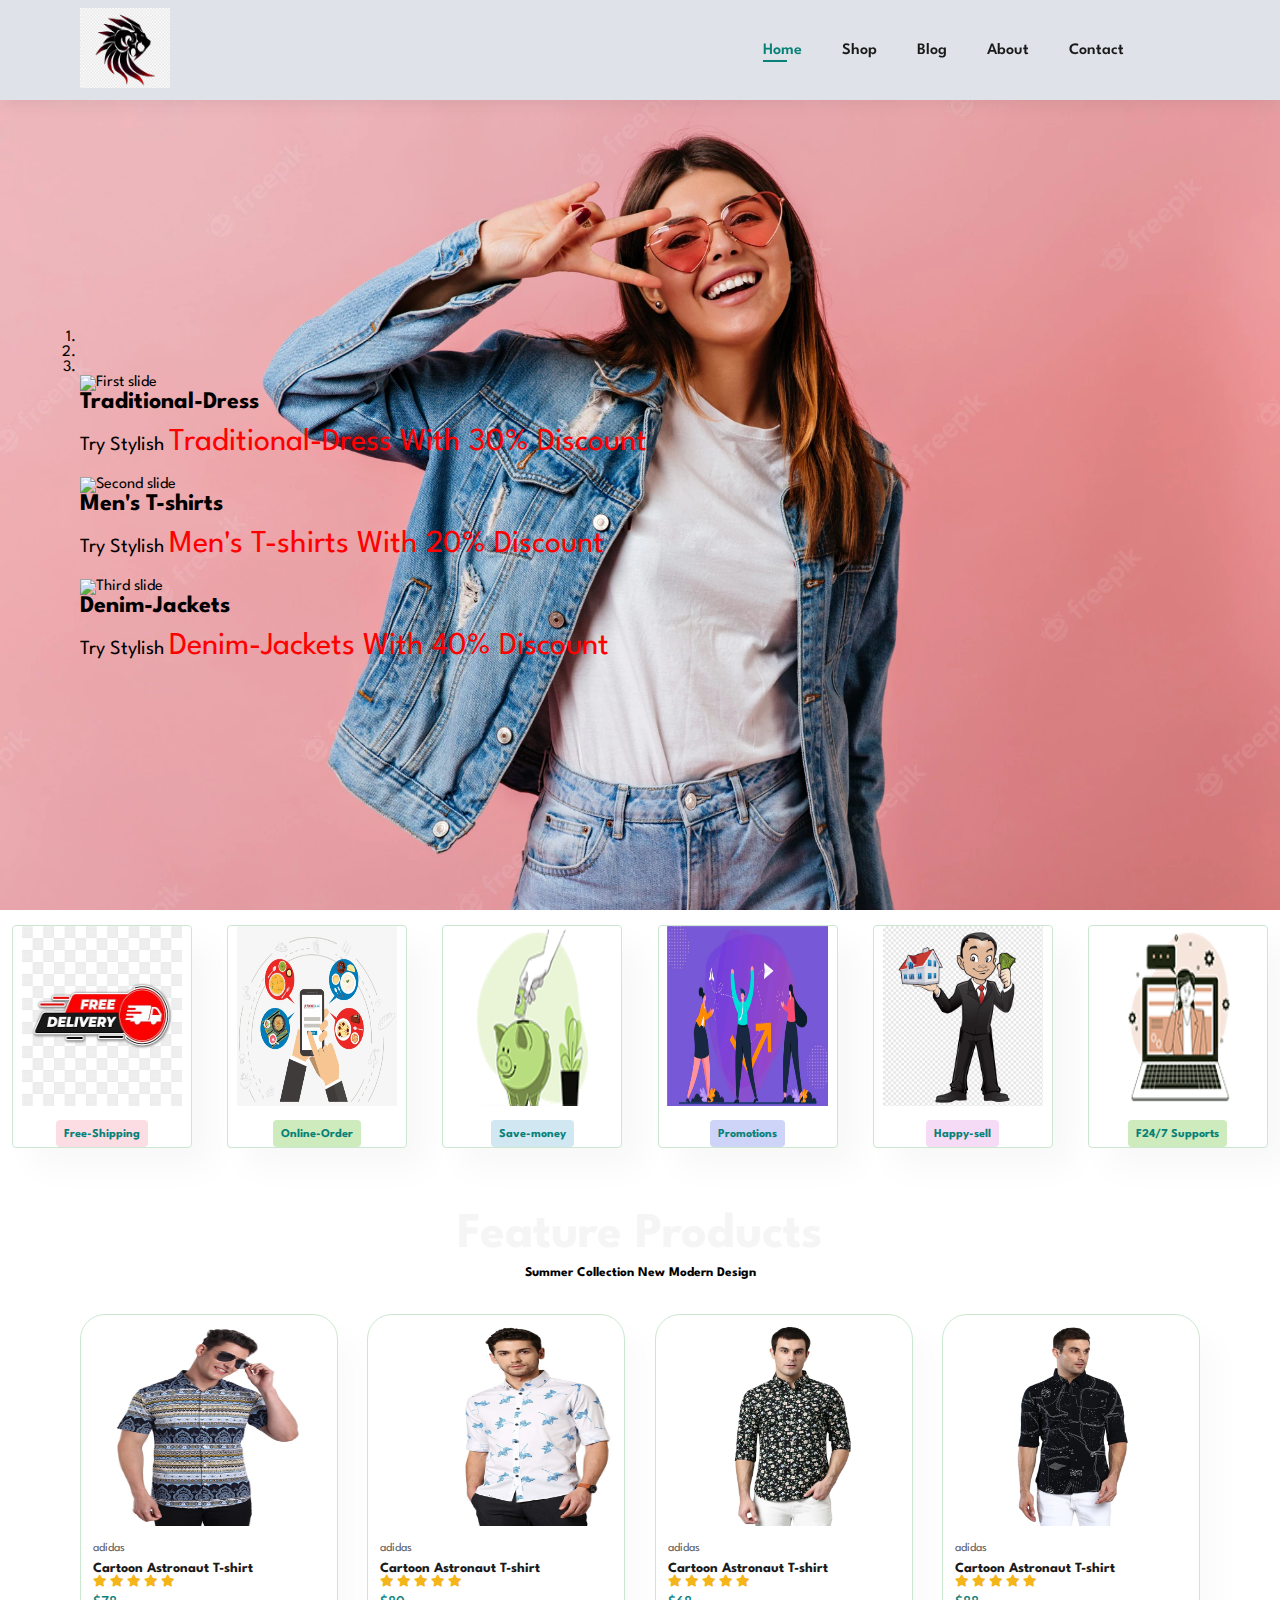
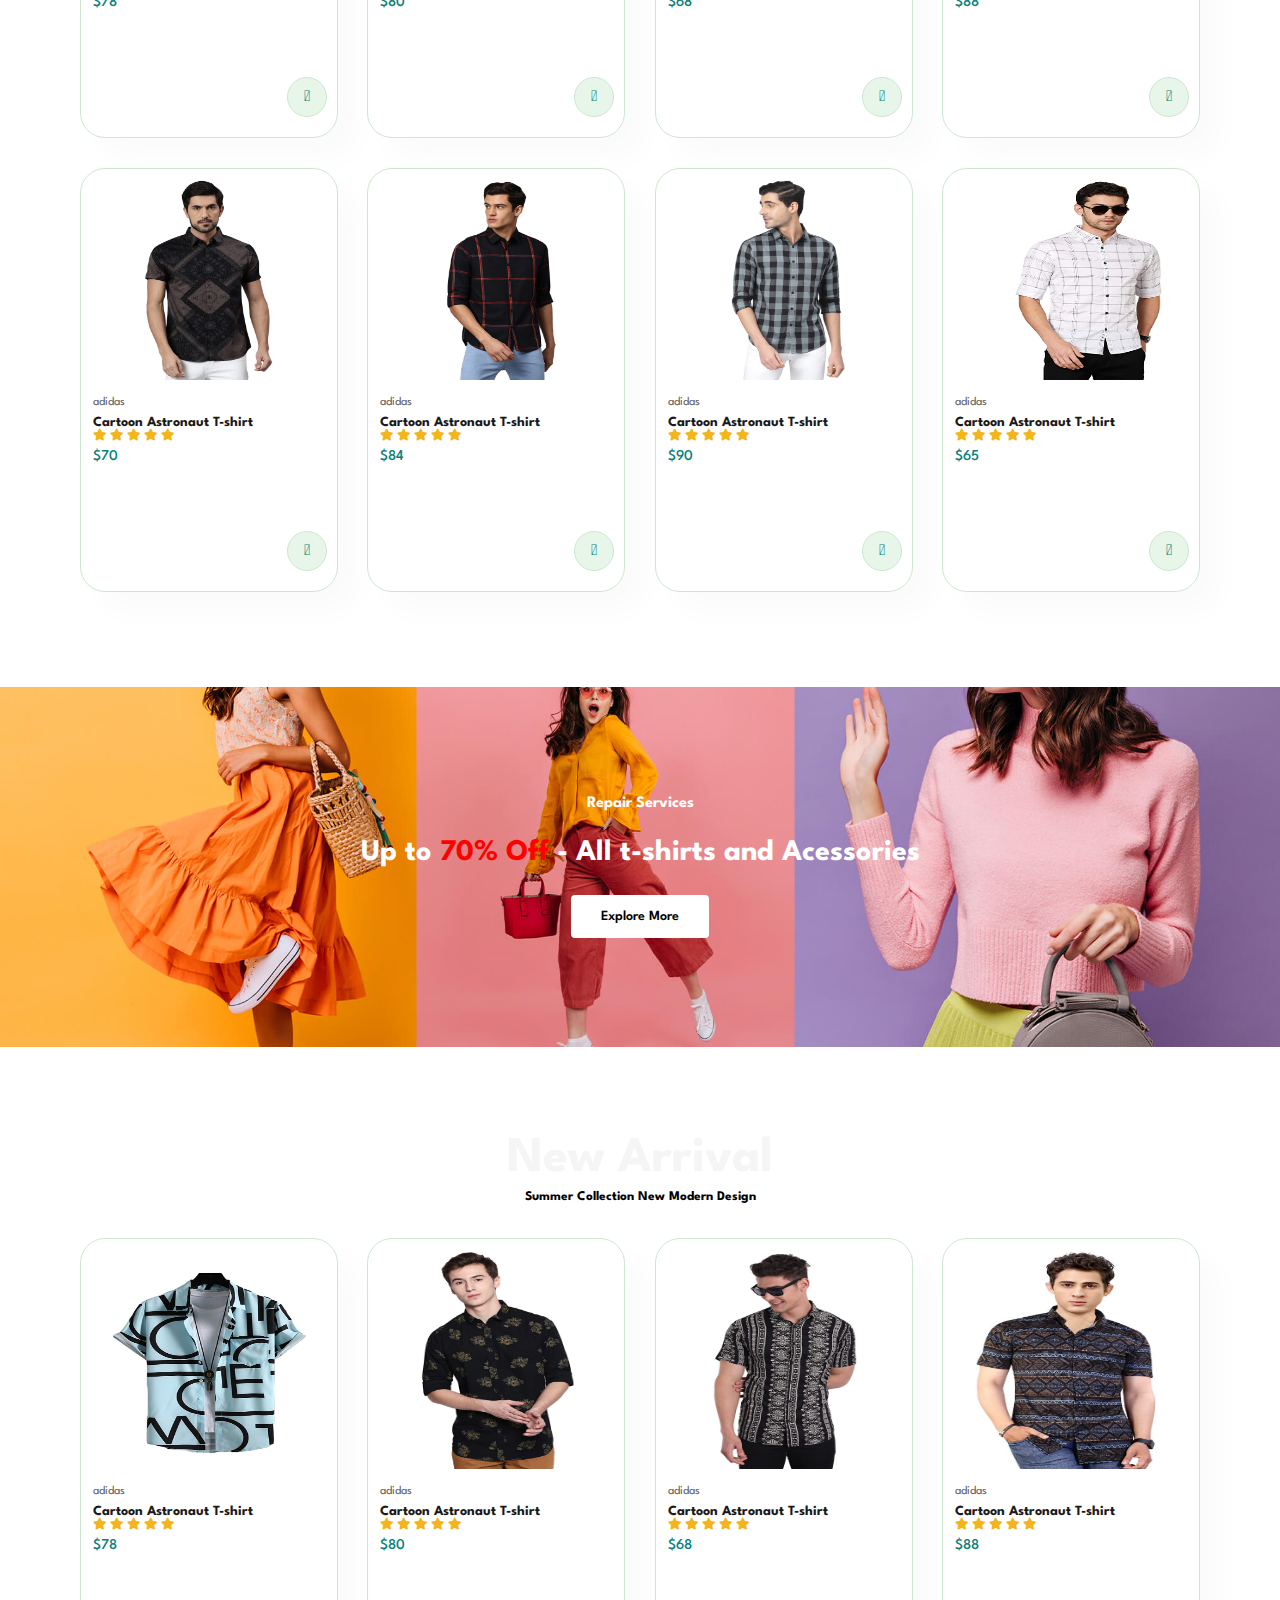
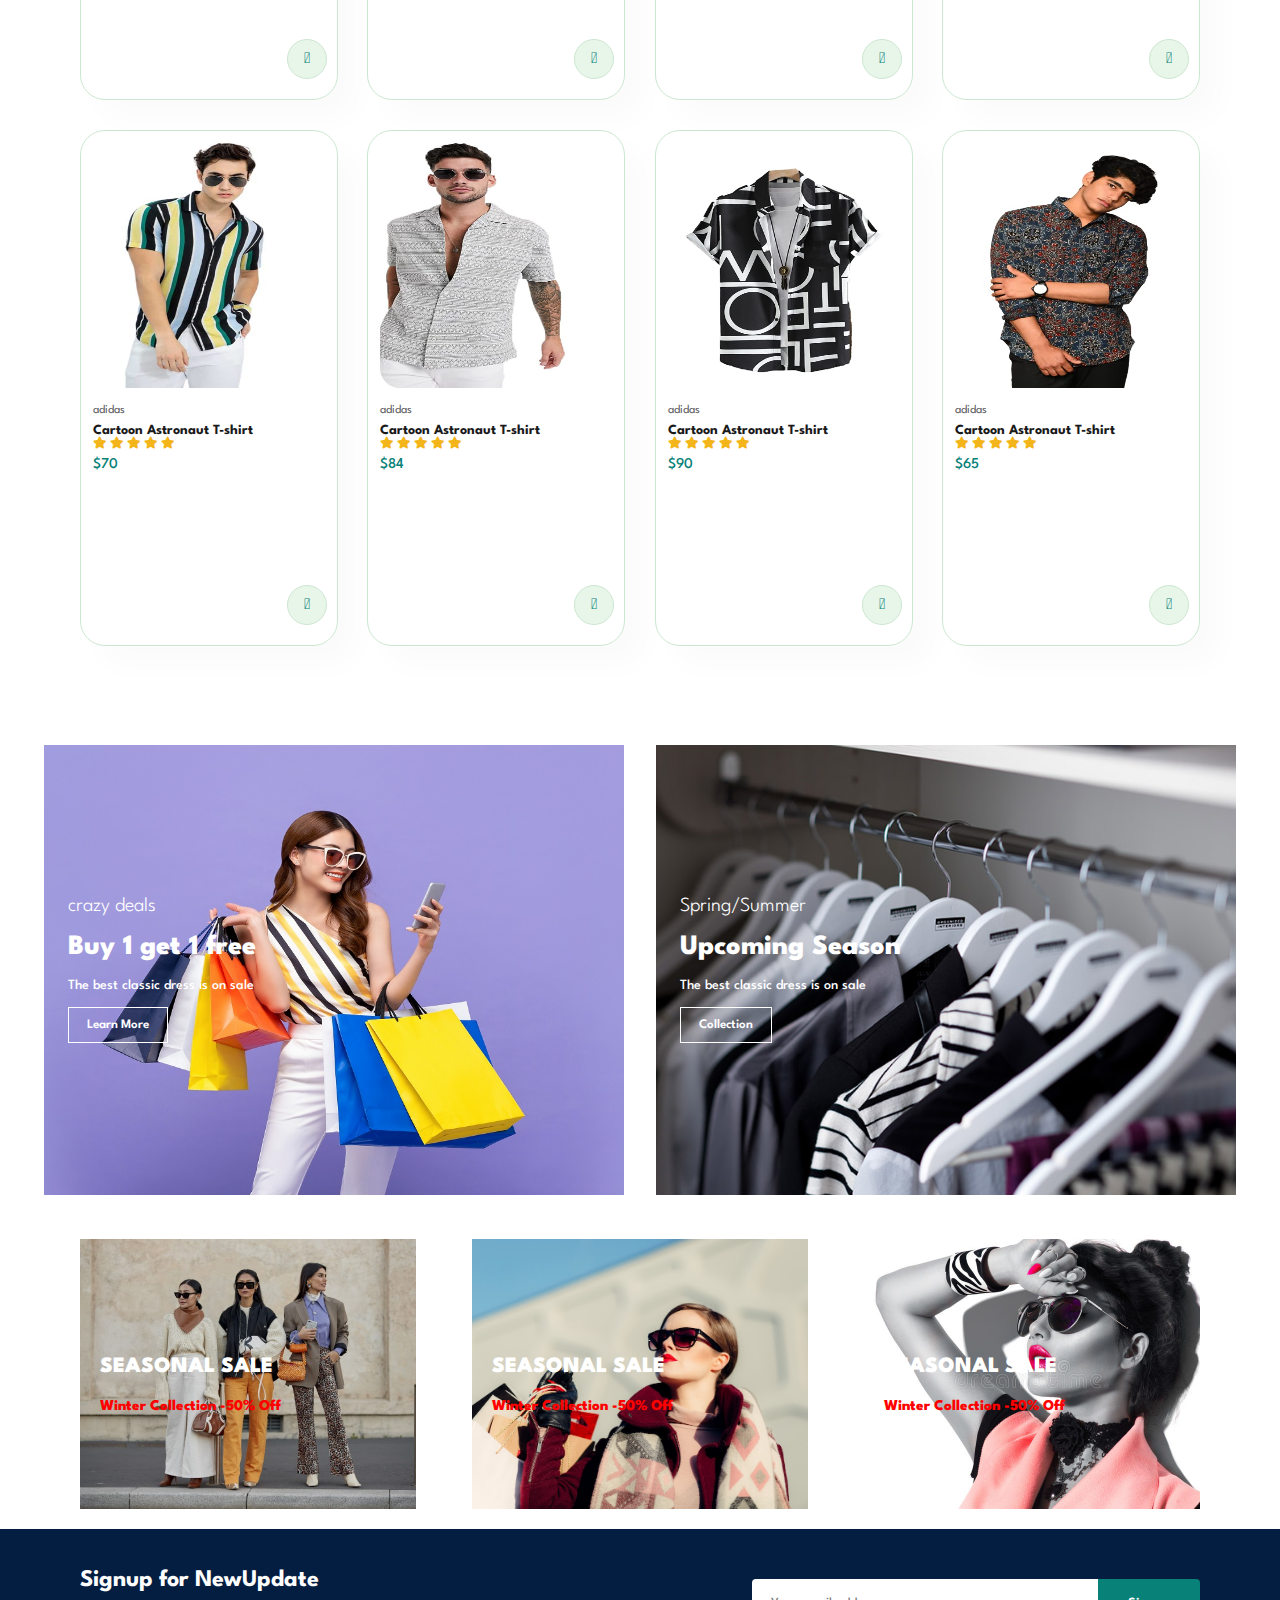
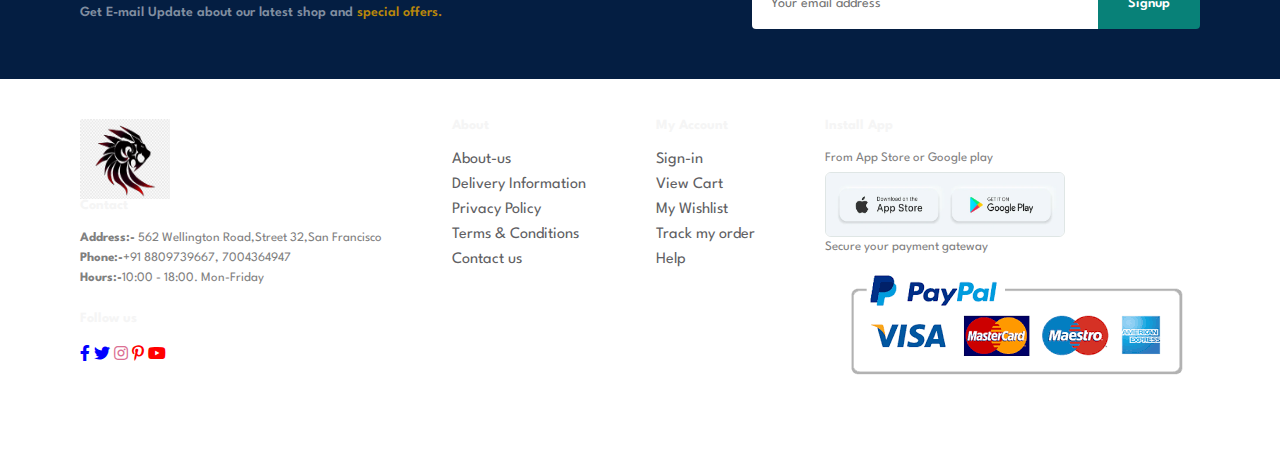
==== commit 3a9a42ea: "Update index.html" ====
--- a/index.html
+++ b/index.html
@@ -35,11 +35,50 @@
 </section>
 
 <section id="hero">
-    <h4>Trade-in-offer</h4>
-    <h2>Super value deal</h2>
-    <h1>On all products</h1>
-    <p>Save more with coupons & upto 70% offs</p>
-    <button>Shop Now</button>
+   <div id="carouselExampleSlidesOnly" class="carousel slide" data-ride="carousel">
+        <ol class="carousel-indicators">
+            <li data-target="#carouselExampleIndicators" data-slide-to="0" class="active"></li>
+            <li data-target="#carouselExampleIndicators" data-slide-to="1"></li>
+            <li data-target="#carouselExampleIndicators" data-slide-to="2"></li>
+          </ol>
+
+        <div class="carousel-inner">
+
+          <div class="carousel-item active">
+            <img class="" src="img/img3.jpg" alt="First slide" />
+            <div class="carousel-caption d-none d-md-block mystyle">
+                <h5 style="font-size: 24px;">Traditional-Dress</h5>
+                <p style="color: black; font-size: 20px;">Try Stylish <span style="color: red; font-size: 32px;">Traditional-Dress With 30% Discount</span></p>
+              </div>
+          </div>
+
+          <div class="carousel-item">
+            <img class="" src="img/img5.webp" alt="Second slide" />
+            <div class="carousel-caption d-none d-md-block mystyle">
+                <h5 style="font-size: 24px;">Men's T-shirts</h5>
+                <p style="color: black; font-size: 20px;">Try Stylish <span style="color: red; font-size: 32px;">Men's T-shirts With 20% Discount</span></p>
+              </div>
+          </div>
+
+          <div class="carousel-item">
+            <img class="" src="img/img4.jpg" alt="Third slide" />
+            <div class="carousel-caption d-none d-md-block mystyle">
+                <h5 style="font-size: 24px;">Denim-Jackets</h5>
+                <p style="color: black; font-size: 20px;">Try Stylish <span style="color: red;font-size: 32px;">Denim-Jackets With 40% Discount </span></p>
+              </div>
+          </div>
+
+        </div>
+
+        <a class="carousel-control-prev" href="#carouselExampleIndicators" role="button" data-slide="prev">
+            <span class="carousel-control-prev-icon" aria-hidden="true"></span>
+            <span class="sr-only">Previous</span>
+          </a>
+          <a class="carousel-control-next" href="#carouselExampleIndicators" role="button" data-slide="next">
+            <span class="carousel-control-next-icon" aria-hidden="true"></span>
+            <span class="sr-only">Next</span>
+          </a>
+    </div>
 </section>
 
 <section id="features" class="section-p1">
@@ -465,4 +504,4 @@
     <script src="https://cdn.jsdelivr.net/npm/@popperjs/core@2.11.6/dist/umd/popper.min.js" integrity="sha384-oBqDVmMz9ATKxIep9tiCxS/Z9fNfEXiDAYTujMAeBAsjFuCZSmKbSSUnQlmh/jp3" crossorigin="anonymous"></script>
     <script src="https://cdn.jsdelivr.net/npm/bootstrap@5.3.0-alpha1/dist/js/bootstrap.min.js" integrity="sha384-mQ93GR66B00ZXjt0YO5KlohRA5SY2XofN4zfuZxLkoj1gXtW8ANNCe9d5Y3eG5eD" crossorigin="anonymous"></script>
 </body>
-</html>+</html>
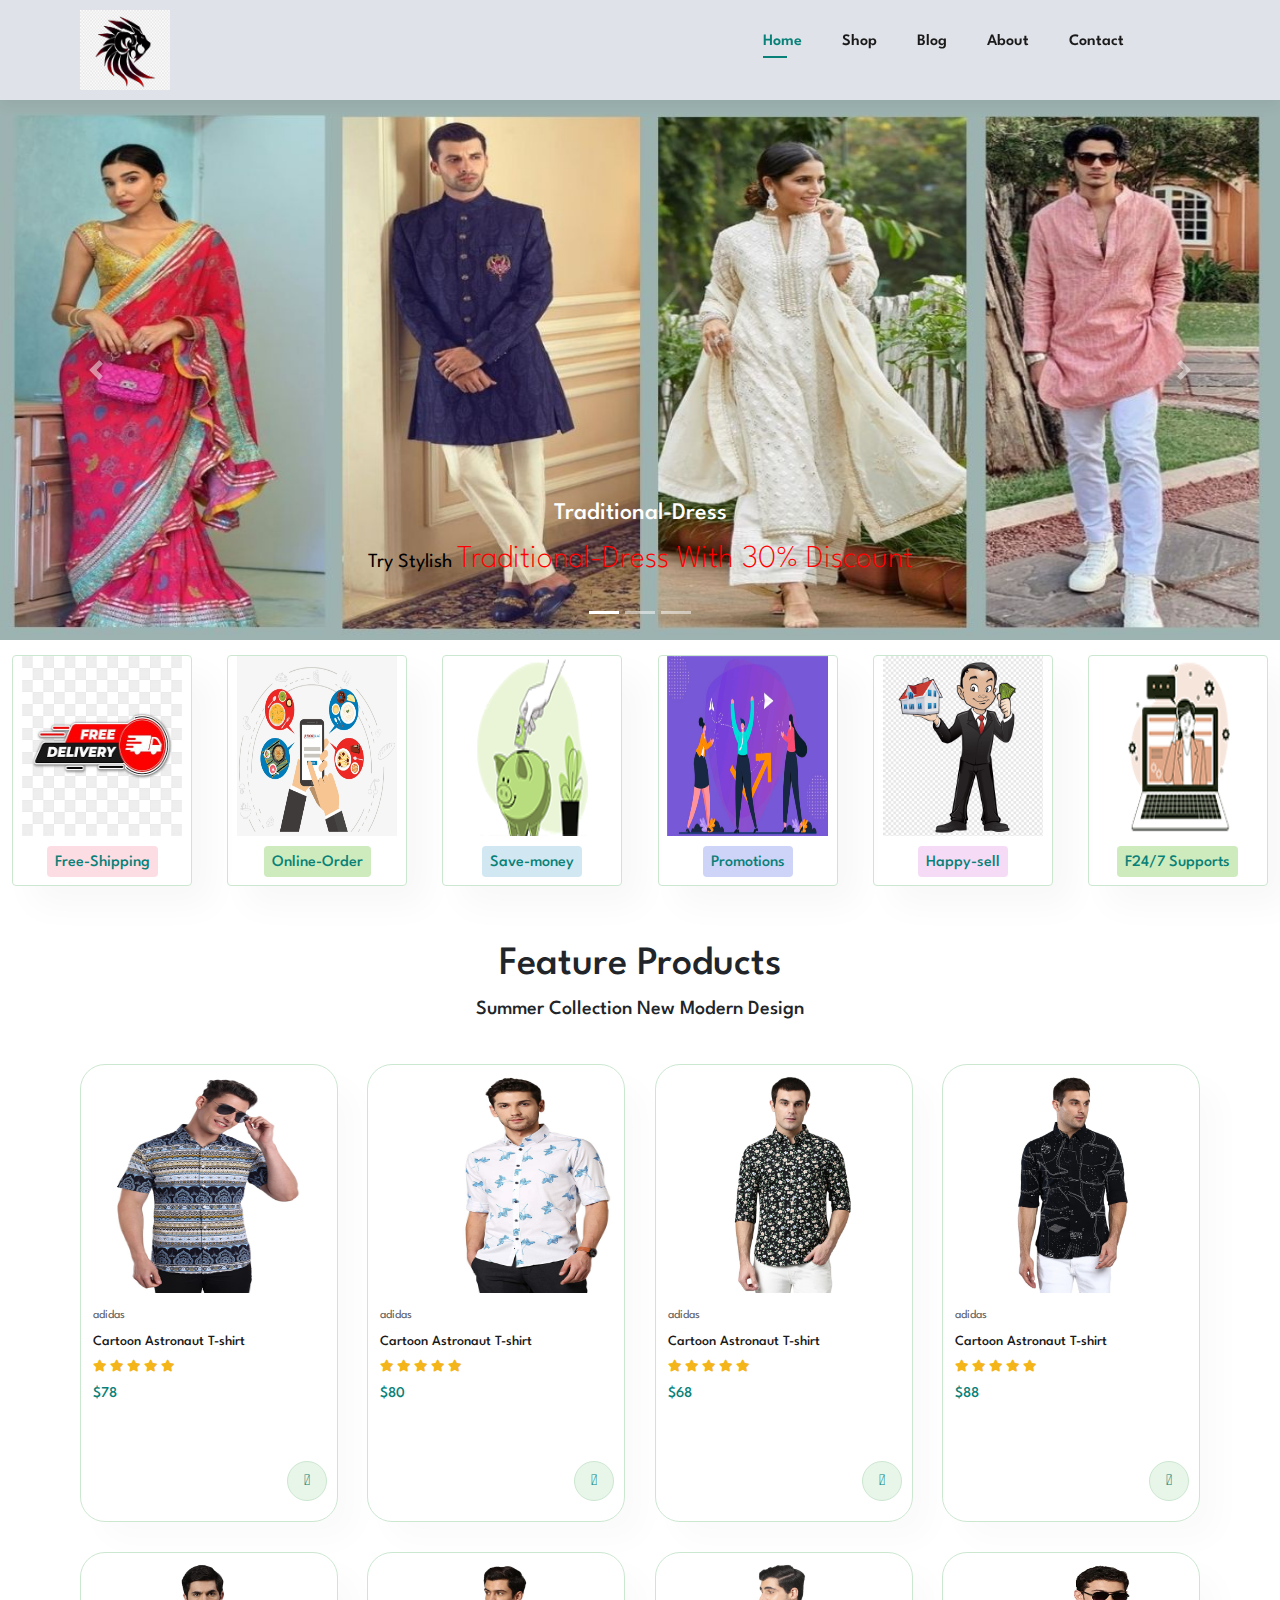
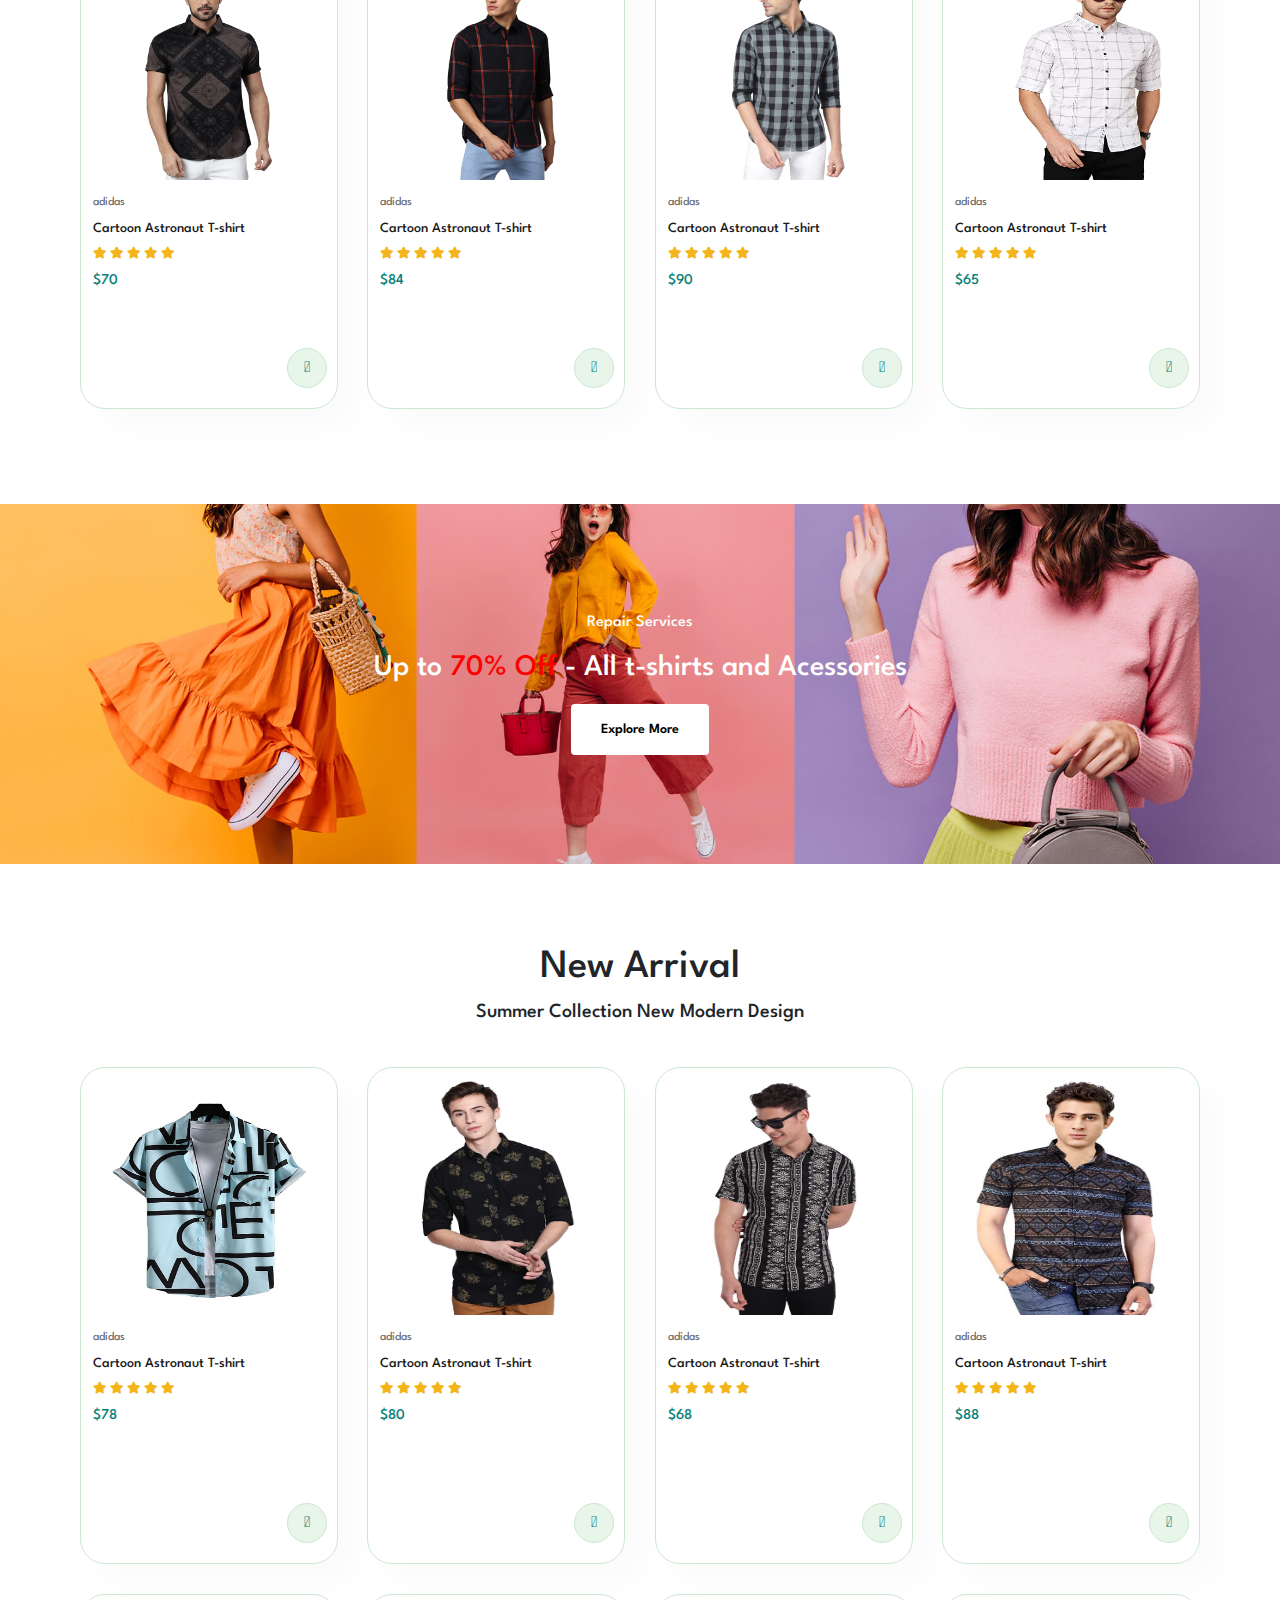
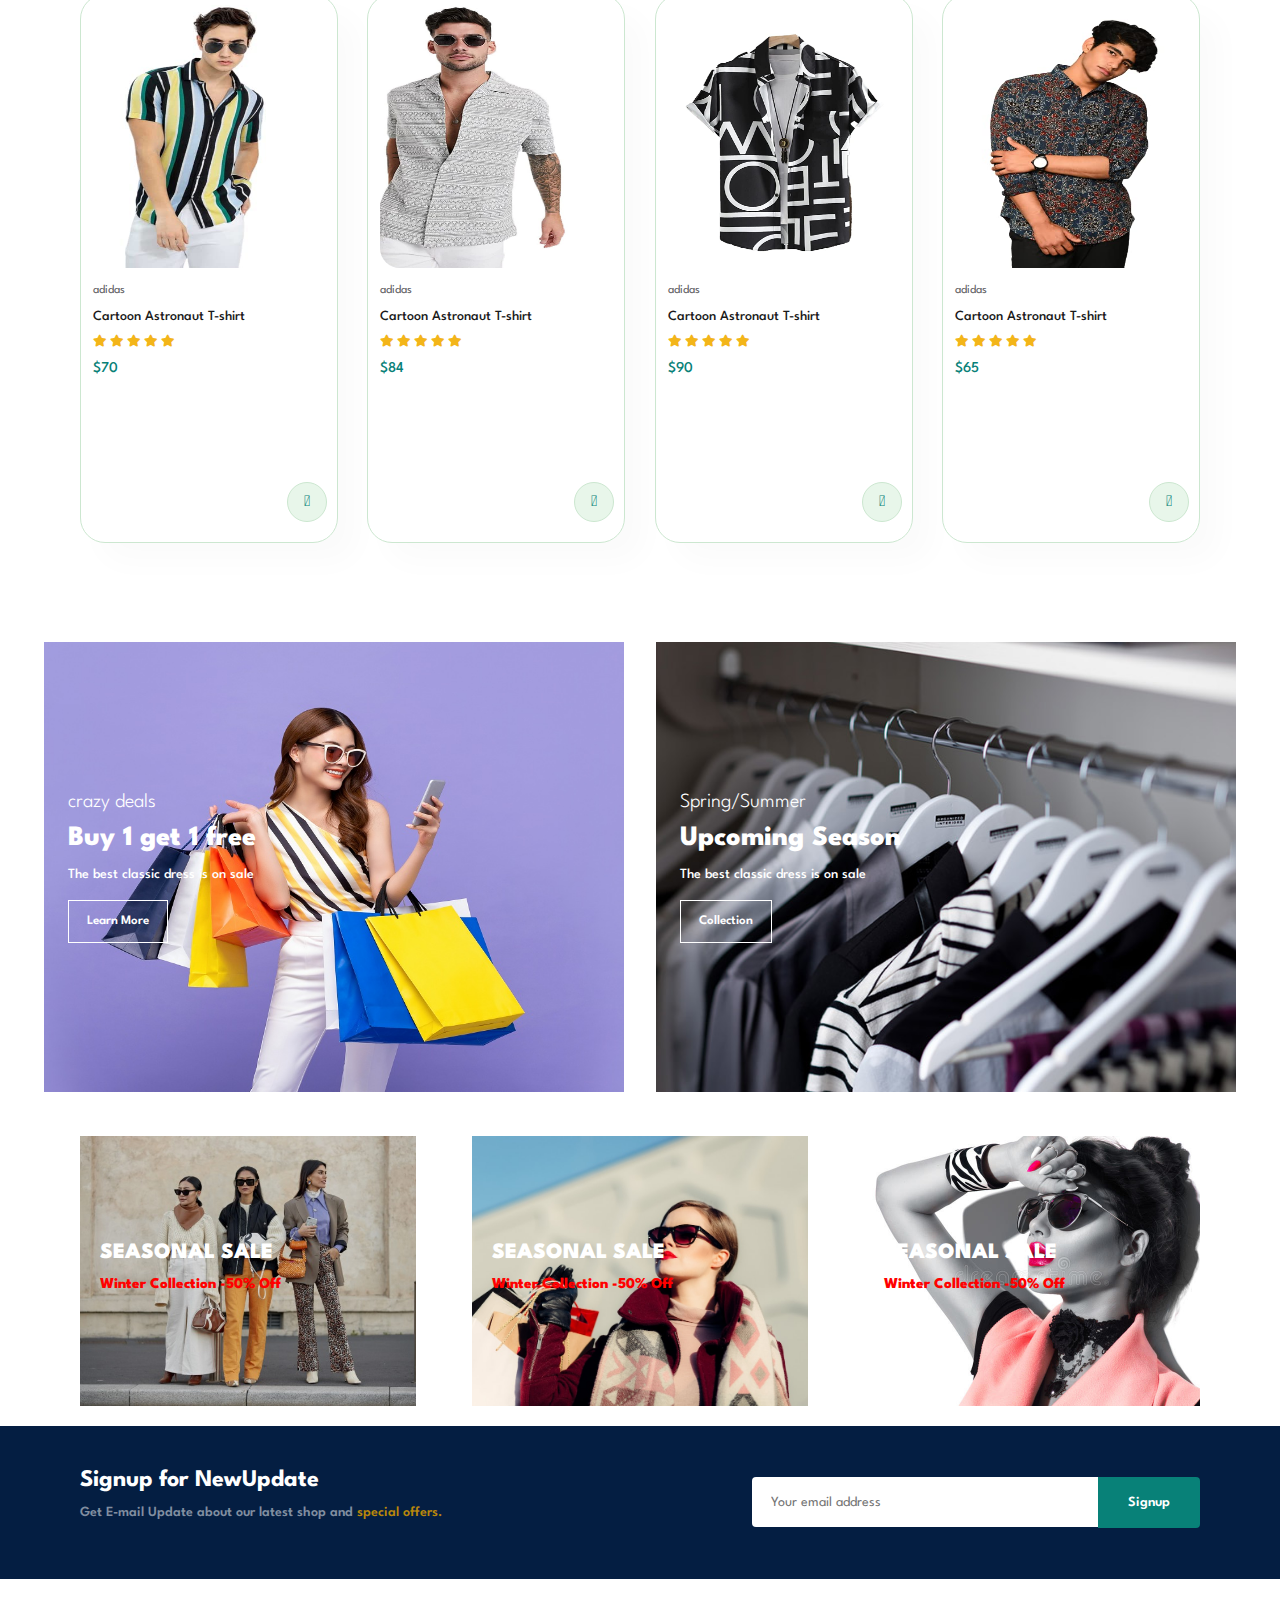
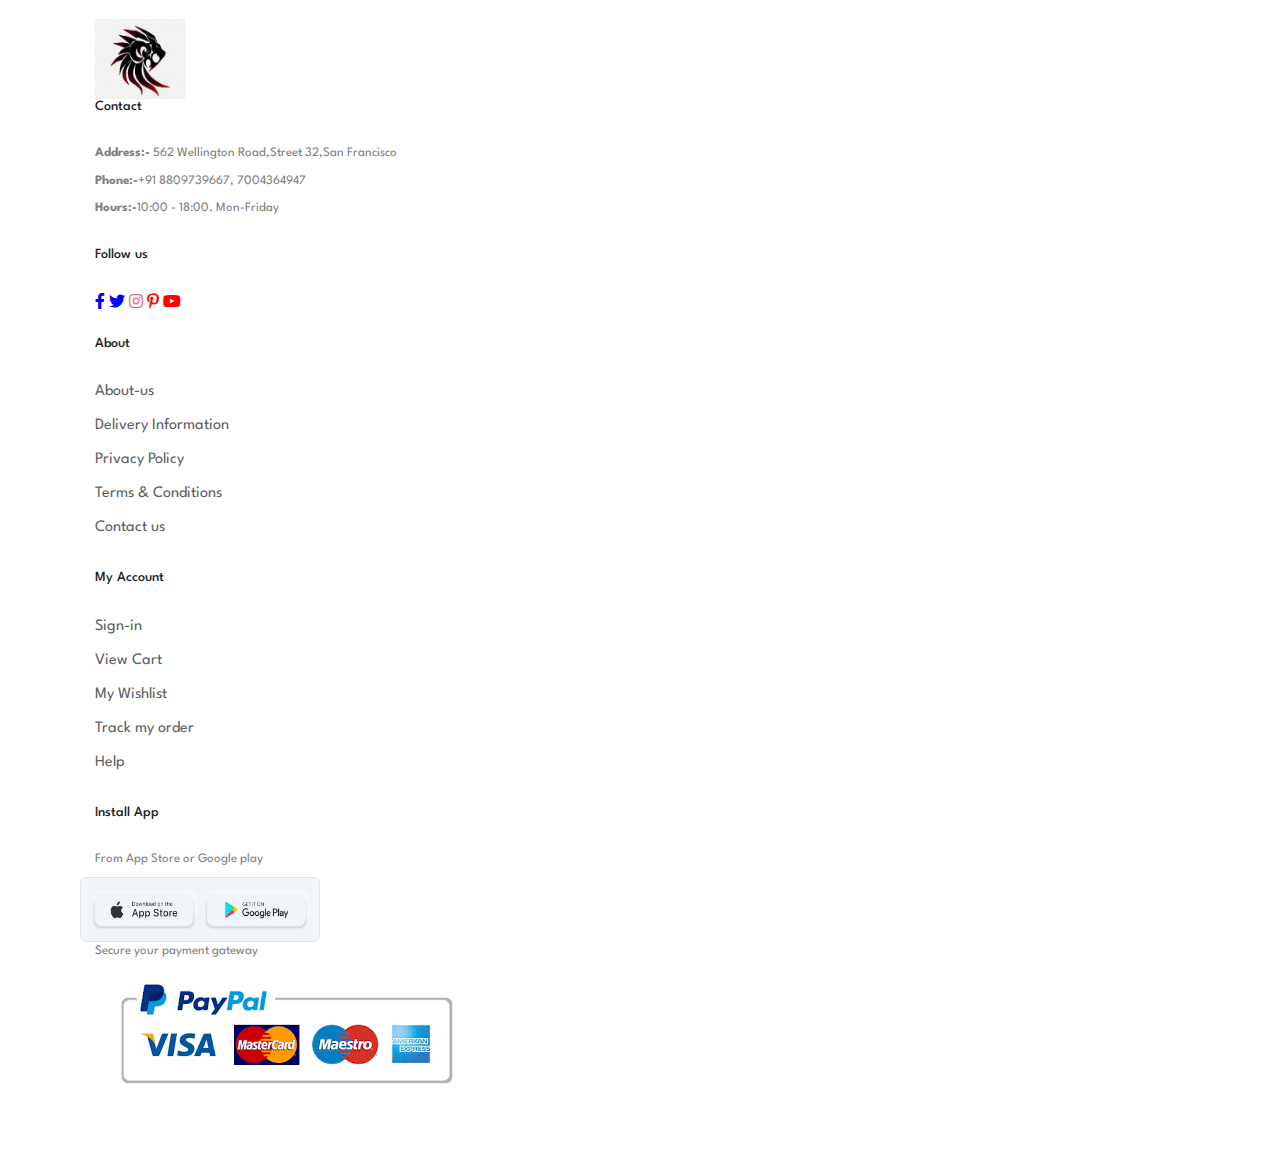
==== commit d1c54e34: "Update index.html" ====
--- a/index.html
+++ b/index.html
@@ -9,7 +9,12 @@
     <link rel="stylesheet" href="index.css">
 
     <!-- Bootstrap css  -->
-    <link href="https://cdn.jsdelivr.net/npm/bootstrap@5.3.0-alpha1/dist/css/bootstrap.min.css" rel="stylesheet" integrity="sha384-GLhlTQ8iRABdZLl6O3oVMWSktQOp6b7In1Zl3/Jr59b6EGGoI1aFkw7cmDA6j6gD" crossorigin="anonymous">
+   <link
+      rel="stylesheet"
+      href="https://cdn.jsdelivr.net/npm/bootstrap@4.0.0/dist/css/bootstrap.min.css"
+      integrity="sha384-Gn5384xqQ1aoWXA+058RXPxPg6fy4IWvTNh0E263XmFcJlSAwiGgFAW/dAiS6JXm"
+      crossorigin="anonymous"
+    />
 </head>
 <body>
     
@@ -500,8 +505,20 @@
     <script src="index.js"></script>
 
     <!-- Bootstrap javascript  -->
-    <script src="https://cdn.jsdelivr.net/npm/bootstrap@5.3.0-alpha1/dist/js/bootstrap.bundle.min.js" integrity="sha384-w76AqPfDkMBDXo30jS1Sgez6pr3x5MlQ1ZAGC+nuZB+EYdgRZgiwxhTBTkF7CXvN" crossorigin="anonymous"></script>
-    <script src="https://cdn.jsdelivr.net/npm/@popperjs/core@2.11.6/dist/umd/popper.min.js" integrity="sha384-oBqDVmMz9ATKxIep9tiCxS/Z9fNfEXiDAYTujMAeBAsjFuCZSmKbSSUnQlmh/jp3" crossorigin="anonymous"></script>
-    <script src="https://cdn.jsdelivr.net/npm/bootstrap@5.3.0-alpha1/dist/js/bootstrap.min.js" integrity="sha384-mQ93GR66B00ZXjt0YO5KlohRA5SY2XofN4zfuZxLkoj1gXtW8ANNCe9d5Y3eG5eD" crossorigin="anonymous"></script>
+ <script
+      src="https://code.jquery.com/jquery-3.2.1.slim.min.js"
+      integrity="sha384-KJ3o2DKtIkvYIK3UENzmM7KCkRr/rE9/Qpg6aAZGJwFDMVNA/GpGFF93hXpG5KkN"
+      crossorigin="anonymous"
+        ></script>
+    <script
+      src="https://cdn.jsdelivr.net/npm/popper.js@1.12.9/dist/umd/popper.min.js"
+      integrity="sha384-ApNbgh9B+Y1QKtv3Rn7W3mgPxhU9K/ScQsAP7hUibX39j7fakFPskvXusvfa0b4Q"
+      crossorigin="anonymous"
+      ></script>
+    <script
+      src="https://cdn.jsdelivr.net/npm/bootstrap@4.0.0/dist/js/bootstrap.min.js"
+      integrity="sha384-JZR6Spejh4U02d8jOt6vLEHfe/JQGiRRSQQxSfFWpi1MquVdAyjUar5+76PVCmYl"
+      crossorigin="anonymous"
+      ></script>
 </body>
 </html>
--- a/index.css
+++ b/index.css
@@ -57,6 +57,15 @@
 }
 
 /* Header page  */
+
+.mystyle span{
+    color: red;
+    font-weight: 200;
+ }
+
+ .mystyle p{
+     color: black;
+ }
 
 #header{
     display: flex;
@@ -111,14 +120,12 @@
 
 /* Home page  */
 
-#hero{
-    background-image: url("img/img8.webp");
+.carousel-item img{
     background-repeat: no-repeat;
-    height: 90vh;
+    height: 60vh;
     width: 100%;
     background-size: cover;
     background-position: top 25% right 0%;
-    padding: 0 80px;
     display: flex;
     flex-direction: column;
     align-items: flex-start;
@@ -998,6 +1005,15 @@
 /* i-pad-mini device media query  */
 
 @media (max-width: 799px){
+    
+    .mystyle span{
+        color: red;
+        font-weight: 200;
+     }
+ 
+     .mystyle p{
+         color: black;
+     }
 
 
     .logo{
@@ -1129,6 +1145,15 @@
 
 @media (max-width:477px){
    
+     .mystyle span{
+        color: red;
+        font-weight: 200;
+     }
+ 
+     .mystyle p{
+         color: black;
+     }
+    
     .logo{
         margin-left: -65px;
     }
@@ -1312,6 +1337,16 @@
 /* Mobile Device media query  */
 
 @media (max-width: 914px){
+    
+    .mystyle span{
+       color: red;
+       font-weight: 200;
+    }
+
+    .mystyle p{
+        color: black;
+    }
+    
     .section-p1{
         padding: 20px;
     }
